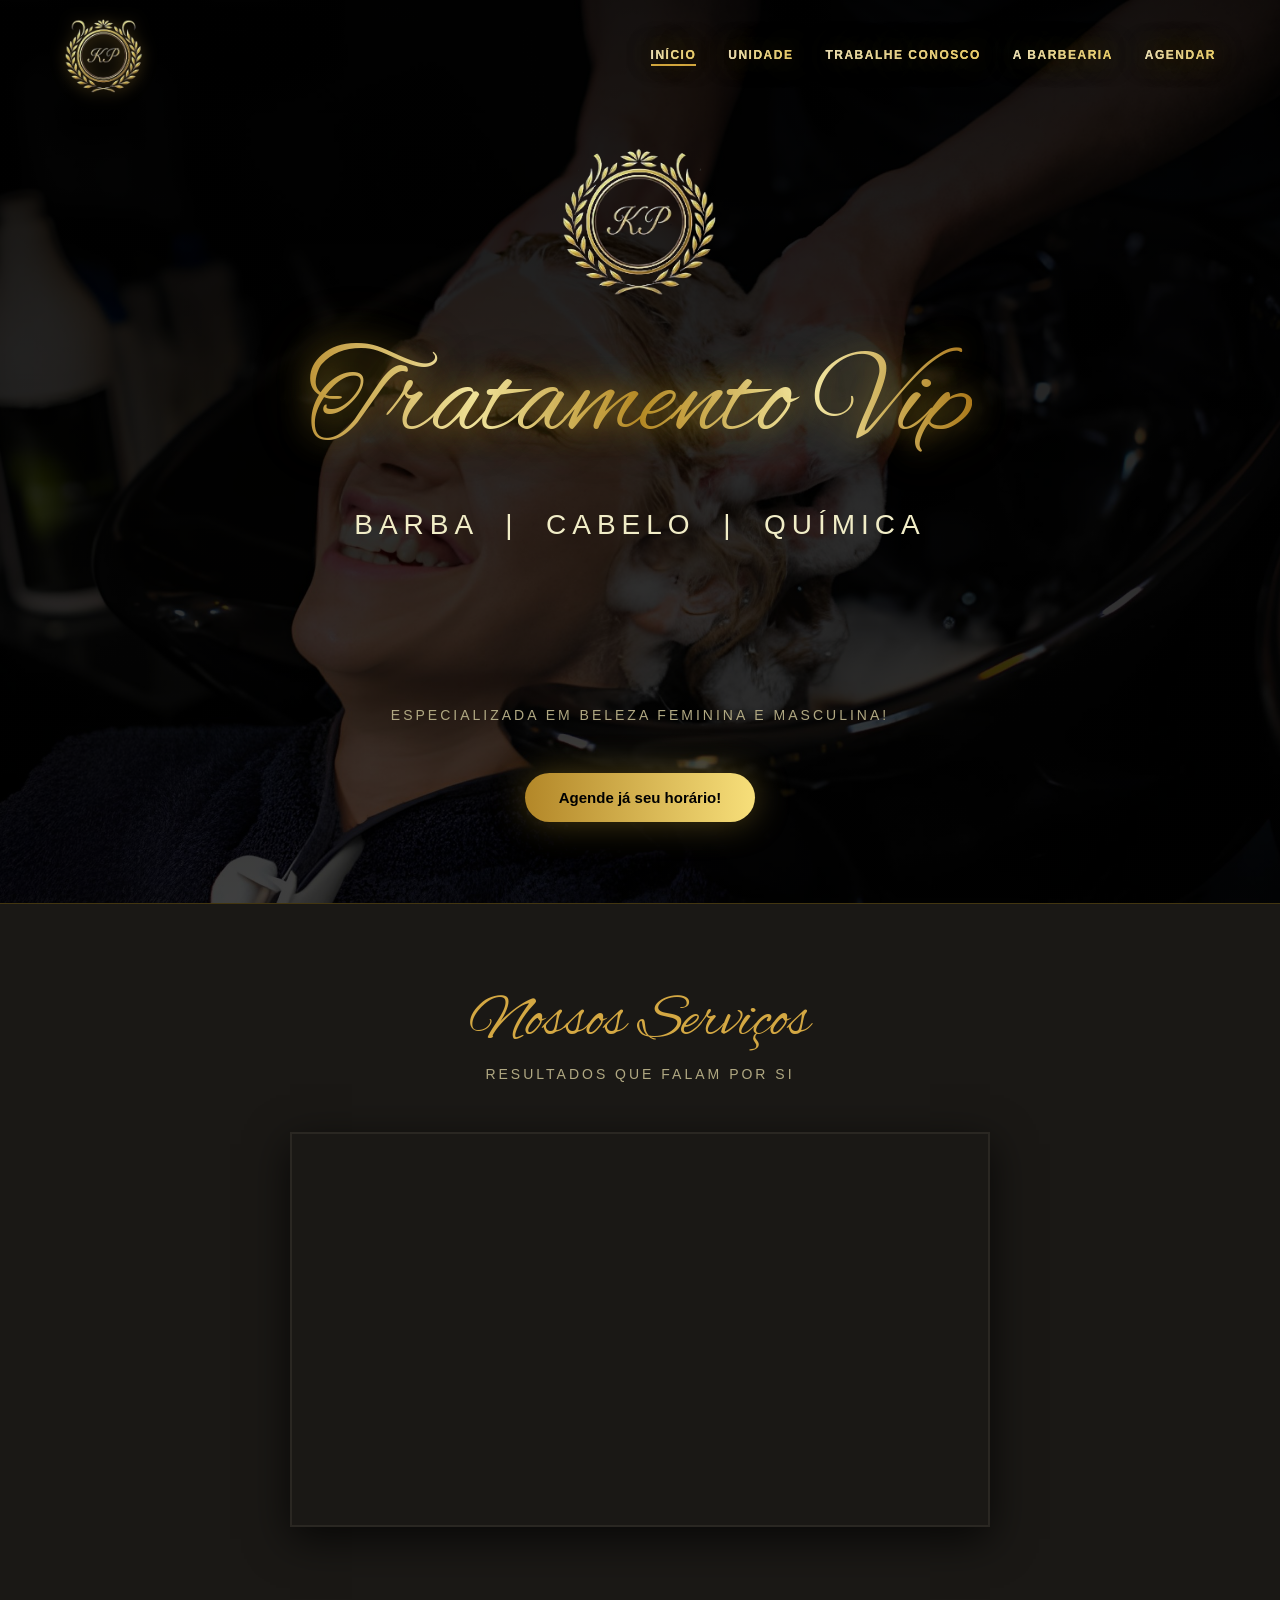
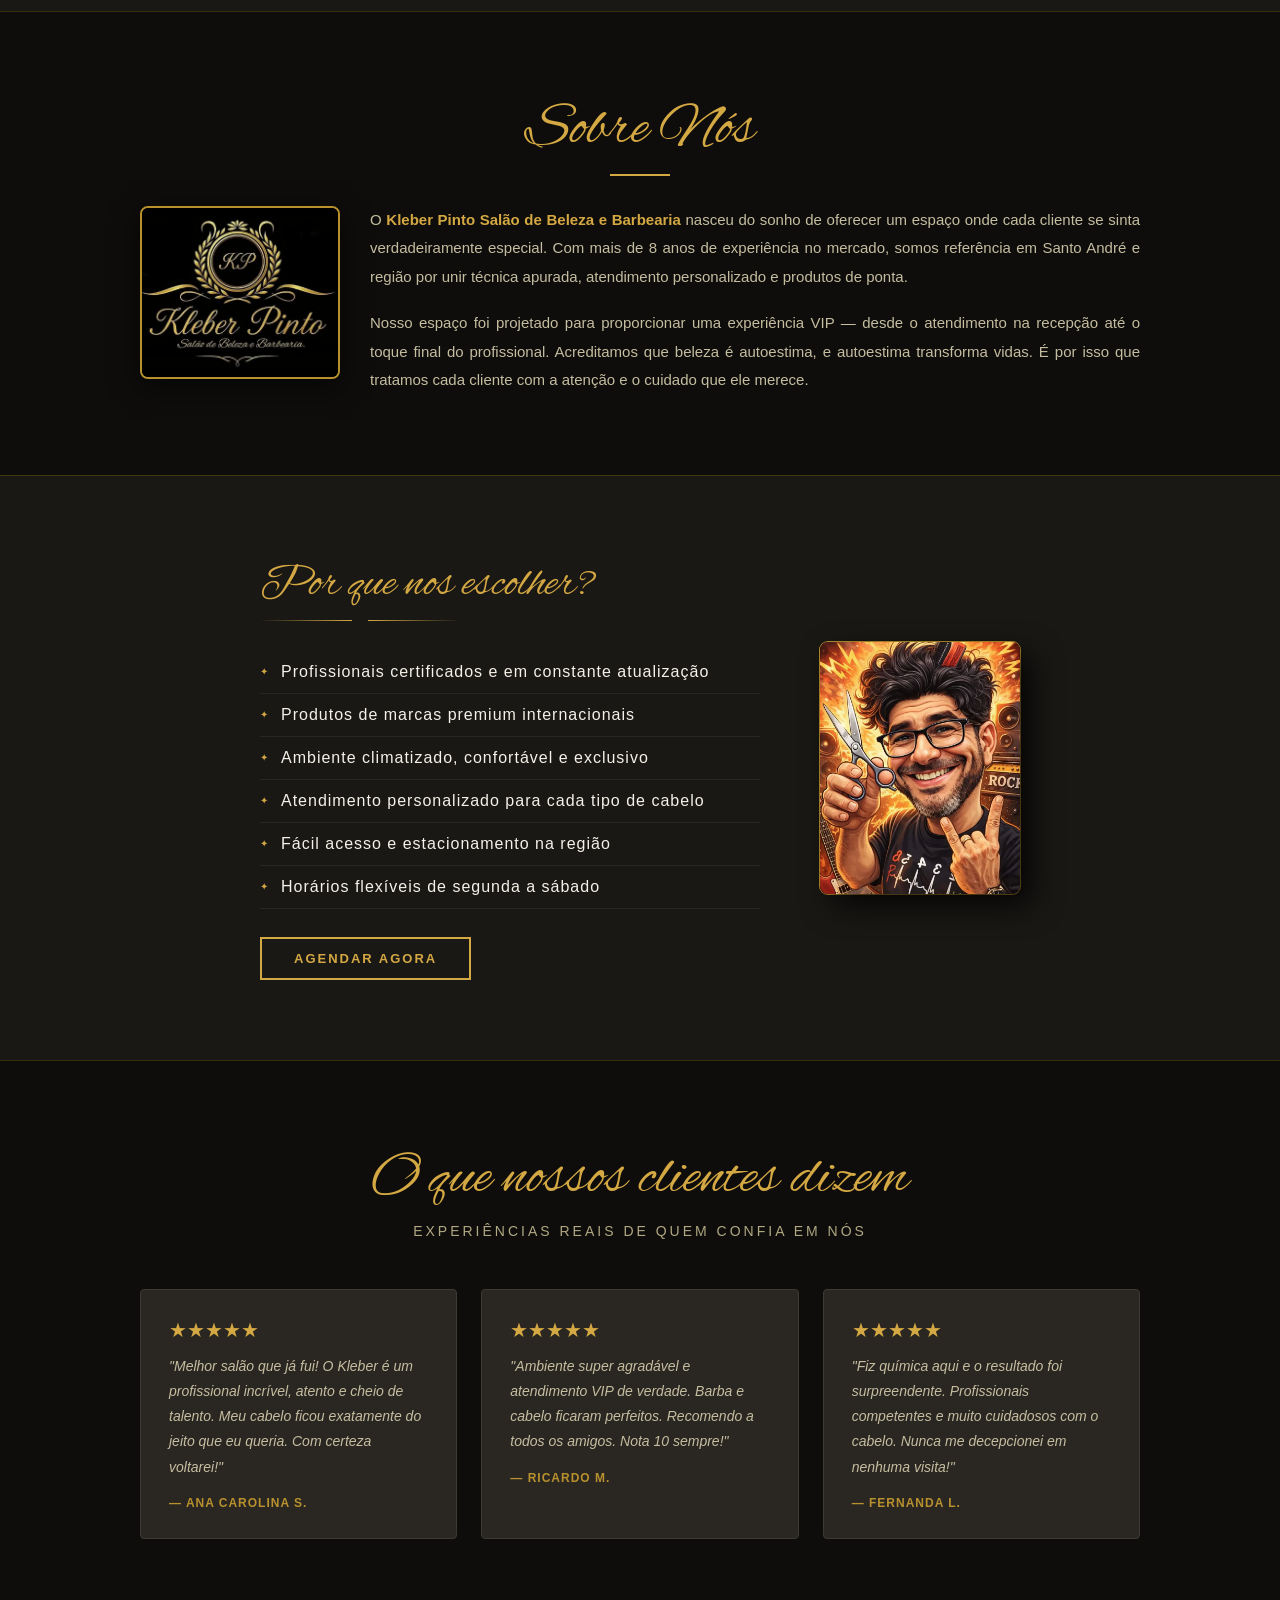
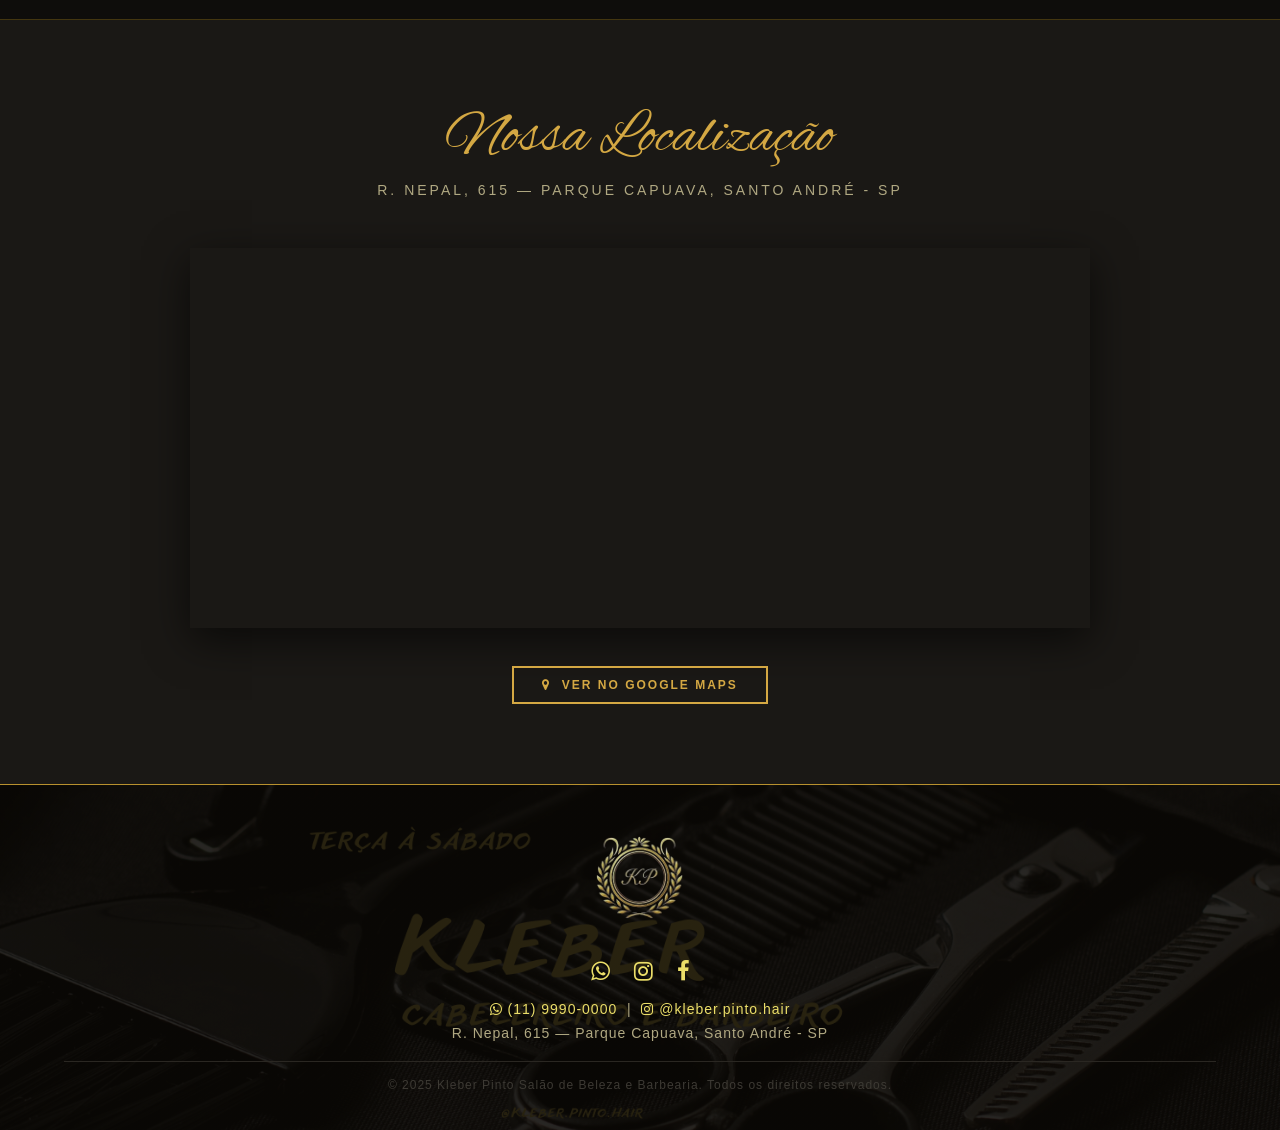
==== index.html @ 98ccdead "refactor: user interface, user experience" ====
<!DOCTYPE html>
<html lang="pt-BR">
<head>
    <meta charset="UTF-8">
    <meta name="viewport" content="width=device-width, initial-scale=1.0">
    <title>Kleber Pinto | Salão de Beleza e Barbearia</title>
    <link rel="icon" href="img/kleberlogo.png" type="image/png">
    <link rel="stylesheet" href="css/estilo.css">
    <link rel="stylesheet" href="https://maxcdn.bootstrapcdn.com/font-awesome/4.5.0/css/font-awesome.min.css">
    <link rel="preconnect" href="https://fonts.googleapis.com">
    <link rel="preconnect" href="https://fonts.gstatic.com" crossorigin>
    <link href="https://fonts.googleapis.com/css2?family=Cookie&family=Montserrat:ital,wght@0,100..900;1,100..900&display=swap" rel="stylesheet">
    <link rel="preconnect" href="https://fonts.googleapis.com">
    <link rel="preconnect" href="https://fonts.gstatic.com" crossorigin>
    <link href="https://fonts.googleapis.com/css2?family=Alex+Brush&family=Outfit:wght@100..900&family=Poppins:ital,wght@0,100;0,200;0,300;0,400;0,500;0,600;0,700;0,800;0,900;1,100;1,200;1,300;1,400;1,500;1,600;1,700;1,800;1,900&display=swap" rel="stylesheet">
</head>
<body>

    <header>
        <div class="divHeader">
            <img src="img/kleberlogo.png" class="logo" alt="Kleber Pinto Logo">
            <nav>
                <ul>
                    <li class="active"><a href="index.html">INÍCIO</a></li>
                    <li><a href="pages/unidade.html">Unidade</a></li>
                    <li><a href="pages/trabalhe-conosco.html">Trabalhe Conosco</a></li>
                    <li><a href="pages/a-barbearia.html">A Barbearia</a></li>
                    <li><a href="pages/agendamento.html">Agendar</a></li>
                </ul>
            </nav>
        </div>
        <div class="hero-section">
            <img src="img/kleberlogo.png" class="hero__logo" alt="Kleber Pinto">
            <p class="p-vip">Tratamento Vip</p>
            <p class="p-vip1">BARBA &nbsp;|&nbsp; CABELO &nbsp;|&nbsp; QUÍMICA</p><br>
            <p class="section-subtitle"><br><br><br>Especializada em beleza feminina e masculina!</p>
            <button class="header-btn" onclick="window.location.href='pages/agendamento.html'">
                <p>Agende já seu horário!</p>
            </button>
        </div>
    </header>

    
    <main>
        <!-- VÍDEO -->
        <section class="video fade-in">
            <p class="section-title">Nossos Serviços</p>
            <p class="section-subtitle">Resultados que falam por si</p>
            <iframe width="700" height="395"
                src="https://www.youtube.com/embed/FU4vcq58yyo?si=aEEVeWK6j56eYjEQ"
                title="YouTube video player" frameborder="0"
                allow="accelerometer; autoplay; clipboard-write; encrypted-media; gyroscope; picture-in-picture; web-share"
                referrerpolicy="strict-origin-when-cross-origin" allowfullscreen>
            </iframe>
        </section>
        
        <!-- SOBRE NÓS -->
        <section class="sec-black fade-in">
            <div class="sobrenos">
                <p class="section-title">Sobre Nós</p>
                <div class="section-divider"></div>
                <img src="img/kleberlogo2.png" class="imgsobrenos" alt="Kleber Pinto">
                <p class="titulos2">
                    O <strong style="color:var(--gold)">Kleber Pinto Salão de Beleza e Barbearia</strong> nasceu do sonho de oferecer um espaço onde cada cliente se sinta verdadeiramente especial. Com mais de 8 anos de experiência no mercado, somos referência em Santo André e região por unir técnica apurada, atendimento personalizado e produtos de ponta.
                </p>
                <br>
                <p class="titulos2">
                    Nosso espaço foi projetado para proporcionar uma experiência VIP — desde o atendimento na recepção até o toque final do profissional. Acreditamos que beleza é autoestima, e autoestima transforma vidas. É por isso que tratamos cada cliente com a atenção e o cuidado que ele merece.
                </p>
            </div>
        </section>
        <section class="sec-soft fade-in">
            <div class="produtos-section" style="padding:0; background:transparent;">
                <div class="produtos-text">
                    <p class="section-title section-title--left section-title--sm">Por que nos escolher?</p>
                    <div class="sep"></div>
                    <ul class="produtos-list">
                        <li>Profissionais certificados e em constante atualização</li>
                        <li>Produtos de marcas premium internacionais</li>
                        <li>Ambiente climatizado, confortável e exclusivo</li>
                        <li>Atendimento personalizado para cada tipo de cabelo</li>
                        <li>Fácil acesso e estacionamento na região</li>
                        <li>Horários flexíveis de segunda a sábado</li>
                    </ul>
                    <a href="pages/agendamento.html" class="btn-outline" style="margin-top:28px;">Agendar Agora</a>
                </div>
                <img src="img/kleberpessoa.png" class="imglogo" alt="Kleber Pinto">
            </div>
        </section>
        
        <section class="sec-black fade-in">
            <p class="section-title">O que nossos clientes dizem</p>
            <p class="section-subtitle">Experiências reais de quem confia em nós</p>
            <div class="grid-depoimentos">
                <div class="depoimento">
                    <div class="depoimento__stars">★★★★★</div>
                    <p class="depoimento__texto">"Melhor salão que já fui! O Kleber é um profissional incrível, atento e cheio de talento. Meu cabelo ficou exatamente do jeito que eu queria. Com certeza voltarei!"</p>
                    <p class="depoimento__autor">— Ana Carolina S.</p>
                </div>
                <div class="depoimento">
                    <div class="depoimento__stars">★★★★★</div>
                    <p class="depoimento__texto">"Ambiente super agradável e atendimento VIP de verdade. Barba e cabelo ficaram perfeitos. Recomendo a todos os amigos. Nota 10 sempre!"</p>
                    <p class="depoimento__autor">— Ricardo M.</p>
                </div>
                <div class="depoimento">
                    <div class="depoimento__stars">★★★★★</div>
                    <p class="depoimento__texto">"Fiz química aqui e o resultado foi surpreendente. Profissionais competentes e muito cuidadosos com o cabelo. Nunca me decepcionei em nenhuma visita!"</p>
                    <p class="depoimento__autor">— Fernanda L.</p>
                </div>
            </div>
        </section>
                <!-- MAPA -->
        <section class="mapa fade-in">
            <p class="section-title">Nossa Localização</p>
            <p class="section-subtitle">R. Nepal, 615 — Parque Capuava, Santo André - SP</p>
            <iframe
                src="https://www.google.com/maps/embed?pb=!1m18!1m12!1m3!1d3653.3!2d-46.53!3d-23.65!2m3!1f0!2f0!3f0!3m2!1i1024!2i768!4f13.1!3m3!1m2!1s0x0%3A0x0!2zMjPCsDM5JzAuMCJTIDQ2wrAzMScwMC4wIlc!5e0!3m2!1spt-BR!2sbr!4v1600000000000!5m2!1spt-BR!2sbr"
                width="900" height="380" style="border:0;" allowfullscreen="" loading="lazy"
                referrerpolicy="no-referrer-when-downgrade">
            </iframe>
            <br><br>
            <a href="https://maps.google.com/?q=R.+Nepal,+615,+Parque+Capuava,+Santo+André" target="_blank" class="btn-maps">
                <i class="fa fa-map-marker"></i> &nbsp;Ver no Google Maps
            </a>
        </section>
    </main>

    <footer>
        <img src="img/kleberlogo.png" class="logo_footer" alt="Kleber Pinto">
        <div class="footer-social">
            <a href="https://wa.me/5511999000000" target="_blank"><i class="fa fa-whatsapp"></i></a>
            <a href="https://instagram.com/kleber.pinto.hair" target="_blank"><i class="fa fa-instagram"></i></a>
            <a href="#"><i class="fa fa-facebook"></i></a>
        </div>
        <p>
            <a href="https://wa.me/5511999000000" target="_blank"><i class="fa fa-whatsapp"></i> (11) 9990-0000</a>
            &nbsp;|&nbsp;
            <a href="https://instagram.com/kleber.pinto.hair" target="_blank"><i class="fa fa-instagram"></i> @kleber.pinto.hair</a>
        </p>
        <p>R. Nepal, 615 — Parque Capuava, Santo André - SP</p>
        <p class="footer-copy">© 2025 Kleber Pinto Salão de Beleza e Barbearia. Todos os direitos reservados.</p>
    </footer>

    <script>
        const els = document.querySelectorAll('.fade-in');
        const obs = new IntersectionObserver(entries => {
            entries.forEach(e => { if (e.isIntersecting) e.target.classList.add('visible'); });
        }, { threshold: 0.15 });
        els.forEach(el => obs.observe(el));
    </script>
</body>
</html>
---- css/estilo.css ----
/* =============================================
   KLEBER PINTO — ESTILO GLOBAL ÚNICO
   ============================================= */

/* ─── RESET & VARIÁVEIS ─── */
*, *::before, *::after { box-sizing: border-box; margin: 0; padding: 0; }

:root {
    --gold:       #d4a843;
    --gold-light: #ebde69;
    --gold-dark:  #b8912e;
    --black:      #0e0d0b;
    --black-soft: #1a1815;
    --grey-dark:  #2a2722;
    --grey-mid:   #3d3a34;
    --white:      #f5f0e8;
    --font-display: "Alex Brush", cursive;;
    --font-body:    'Gill Sans', 'Gill Sans MT', Calibri, 'Trebuchet MS', sans-serif; 

}
::-webkit-scrollbar {
    width: 8px;
}
::-webkit-scrollbar-thumb {
    background: linear-gradient(135deg, #a67c00, #d4af37, #f9e498);
    border-radius: 4px;
}
body {
    margin: 0;
    font-family: var(--font-body);
    background: var(--black);
    color: var(--white);
    overflow-x: hidden;
}
a {  text-decoration: none; var(--gold-light); transition: color 0.3s; }
a:hover { color: #fff; }

/* ─── HEADER / NAV ─── */
header {
    position: relative;
    background:
        linear-gradient(rgba(0,0,0,0.92), rgba(0,0,0,0.75)),
        url('../img/kleberquimica.jpg') center/cover no-repeat;
    min-height: 90px;
}

.divHeader {
    display: flex;
    align-items: center;
    justify-content: space-between;
    padding: 18px 5%;
    position: relative;
}

.logo {
    width: 80px;
    filter: drop-shadow(0 2px 8px rgba(212,168,67,0.4));
}

nav ul { list-style: none; display: flex; gap: 32px; padding: 0; margin: 0; }

nav ul li a,
nav ul li {
    background: linear-gradient(90deg, #ece0b8, #eccf6d);
    color:var(--gold-light);
    -webkit-background-clip:text;
    -webkit-text-fill-color:transparent;
    text-shadow: 0 0 30px #d4af3799, 0 0 60px #a67c0066;
    font-family: var(--font-body);
    font-weight: 550;
    font-size: 12px;
    letter-spacing: 1.5px;
    text-transform: uppercase;
    text-decoration: none;
    cursor: pointer;
    transition: color 0.25s, letter-spacing 0.25s;
    white-space: nowrap;
}
nav ul li a:hover,
nav ul li:hover {  background: linear-gradient(90deg, #e9c074, #dfbd4f); letter-spacing: 2px;     -webkit-background-clip:text;}

nav ul li.active a {
    color: #fff;
    border-bottom: 2px solid var(--gold);
    padding-bottom: 2px;
}

/* ─── HERO (index) ─── */
section{
    border-top: 1px solid #cf9c023a;
}
.hero__logo{width:160px;height:160px;border-radius:50%;object-fit:contain;margin-bottom:28px;animation:fadeDown .8s ease both}

.hero-section {
    min-height: 88vh;
    display: flex;
    flex-direction: column;
    align-items: center;
    justify-content: center;
    text-align: center;
    padding: 30px 20px 80px;
}
.p-vip {
    background: linear-gradient(90deg, #bf953f, #fcf6ba, #b38728, #fbf5b7, #aa771c);
    font-size:120px;
    font-family: var(--font-display);
    font-weight:550;
    color:var(--gold-light);

    -webkit-background-clip:text;
    -webkit-text-fill-color:transparent;
    margin-bottom: 30px;

    text-shadow: 0 0 30px #d4af3799, 0 0 60px #a67c0066;
}
.p-vip1 {
    font-size: clamp(16px, 2.5vw, 28px);
    font-family: var(--font-body);
    color: #f1edc7;
    letter-spacing: 6px;
    font-weight: 500;
    margin-bottom: 100px;
    animation: fadeDown 1.2s ease both;
}
.p-vip2 {
    font-size: clamp(14px, 2vw, 22px);
    color: var(--white);
     font-weight: 400;
    margin-bottom: 60px;
    animation: fadeDown 1.4s ease both;
}
.p-vip3 {
    background: linear-gradient(90deg, #f5efe4, #fcf6ba, #e3d8c0, #fbf5b7, #fdcc78);
    font-size:25px;
    font-family: var(--font-display);
    font-weight:400;
    color:var(--gold-light);

    -webkit-background-clip:text;
    -webkit-text-fill-color:transparent;
    margin-bottom: 0px;

    text-shadow: 0 0 30px #d4af3799, 0 0 60px #a67c0066;
}
.hero-badges {
  display: flex;
  flex-wrap: wrap;
  gap: 10px;
  justify-content: center;
  margin-bottom: 40px;
  animation: fadeDown 0.8s 0.3s ease both;
}
.hero-badge {
  display: flex;
  align-items: center;
  gap: 8px;
  background: rgba(255,255,255,0.07);
  border: 1px solid rgba(255,255,255,0.12);
  border-radius: var(--radius-pill);
  padding: 8px 18px;
  font-size: 13px;
  font-weight: 600;
  color: var(--grey-light);
}

.header-btn{
    border:none;
    padding:16px 34px;
    border-radius:60px;
    background:linear-gradient(90deg, #b38728, #f7df7a);
    color:#000;
    font-weight:800;
    font-size:15px;
    cursor:pointer;
    transition:.35s;
    box-shadow:0 0 35px rgba(212,175,55,.35);
}

.header-btn:hover{
    transform:translateY(-3px) scale(1.03);
    box-shadow:0 0 45px rgba(212,175,55,.55);
}
.header-btn p { margin: 0; }

@keyframes fadeDown {
    from { opacity: 0; transform: translateY(-30px); }
    to   { opacity: 1; transform: translateY(0); }
}
@keyframes fadeUp {
    from { opacity: 0; transform: translateY(20px); }
    to   { opacity: 1; transform: translateY(0); }
}

/* ─── PAGE BANNER (páginas internas) ─── */
.page-banner { padding: 10px 5%; text-align: center; }
.page-banner h1 {
    background: linear-gradient(90deg, #bf953f, #fcf6ba, #b38728, #fbf5b7, #aa771c);
    font-family: var(--font-display);
    font-size:60px;
    font-weight:700;
    color:var(--gold-light);

    -webkit-background-clip:text;
    -webkit-text-fill-color:transparent;

    text-shadow: 0 0 30px #d4af3799, 0 0 60px #a67c0066;
}
.page-banner p { color: #b0a882; letter-spacing: 3px; text-transform: uppercase; font-size: 13px; }

/* ─── TÍTULOS DE SEÇÃO ─── */
.section-title {
    font-family: var(--font-display);
    font-size: clamp(36px, 5vw, 60px);
    color: var(--gold);
    text-align: center;
    margin-bottom: 6px;
}
.section-title--left { text-align: left; }
.section-title--sm   { font-size: clamp(28px, 4vw, 46px); }

.section-subtitle {
    text-align: center;
    color: #b0a882;
    font-size: 14px;
    letter-spacing: 3px;
    text-transform: uppercase;
    margin-bottom: 50px;
}
.section-subtitle--left { text-align: left; margin-left: 0; }

/* ─── SEÇÕES (wrappers de fundo + espaçamento) ─── */
.sec-black        { background: var(--black);      padding: 80px 5%; }
.sec-soft         { background: var(--black-soft); padding: 80px 5%; }
.sec-black-center { background: var(--black);      padding: 80px 5%; text-align: center; }
.sec-soft-center  { background: var(--black-soft); padding: 80px 5%; text-align: center; }
.sec-intro        { background: var(--black);      padding: 60px 5% 0; text-align: center; }

/* ─── SEPARADOR DECORATIVO ─── */
.sep {
    display: flex;
    align-items: center;
    gap: 16px;
    margin: 0 0 30px;
    max-width: 200px;
}
.sep::before { content: ''; flex: 1; height: 1px; background: linear-gradient(to right, transparent, var(--gold)); }
.sep::after  { content: ''; flex: 1; height: 1px; background: linear-gradient(to left,  transparent, var(--gold)); }

/* ─── UTILITÁRIOS ─── */
.clearfix       { clear: both; }
.center-wrap    { text-align: center; margin-top: 50px; }
.sobrenos-cta   { text-align: center; margin-top: 36px; }
.social-btns    { display: flex; justify-content: center; gap: 24px; flex-wrap: wrap; margin-bottom: 60px; }
.text-muted-p   { color: #a09880; font-size: 14px; line-height: 1.7; margin-bottom: 32px; }
.text-muted-sm  { color: #a09880; font-size: 14px; margin-bottom: 40px; text-align: center; }
.section-divider{ width: 60px; height: 2px; background: var(--gold); margin: 0 auto 30px; }

/* ─── BOTÕES ─── */
.btn-outline {
    display: inline-block;
    padding: 12px 32px;
    border: 2px solid var(--gold);
    color: var(--gold);
    font-family: var(--font-body);
    font-weight: 700;
    font-size: 13px;
    letter-spacing: 2px;
    text-transform: uppercase;
    transition: background 0.3s, color 0.3s;
    background: transparent;
    margin-top: 16px;
}
.btn-outline:hover { background: var(--gold); color: var(--black); }

.btn-solid {
    display: inline-block;
    padding: 14px 48px;
    background: var(--gold);
    color: var(--black);
    font-family: var(--font-body);
    font-weight: 800;
    font-size: 14px;
    letter-spacing: 2px;
    text-transform: uppercase;
    transition: background 0.3s, transform 0.2s;
    border: none;
    cursor: pointer;
}
.btn-solid:hover { background: var(--gold-light); transform: translateY(-2px); }

.btn-maps {
    display: inline-block;
    margin-top: 16px;
    padding: 10px 28px;
    border: 2px solid var(--gold);
    color: var(--gold);
    font-family: var(--font-body);
    font-size: 12px;
    font-weight: 700;
    letter-spacing: 2px;
    text-transform: uppercase;
    transition: background 0.3s, color 0.3s;
    background: transparent;
}
.btn-maps:hover { background: var(--gold); color: var(--black); }

.btn-cta {
    display: inline-block;
    padding: 10px 28px;
    background: var(--gold);
    color: var(--black);
    font-family: var(--font-body);
    font-weight: 800;
    font-size: 12px;
    letter-spacing: 2px;
    text-transform: uppercase;
    transition: background 0.3s;
}
.btn-cta:hover { background: var(--gold-light); }

.btn-wpp {
    display: inline-flex;
    align-items: center;
    gap: 10px;
    padding: 14px 32px;
    background: #25d366;
    color: #fff;
    font-family: var(--font-body);
    font-weight: 800;
    font-size: 14px;
    letter-spacing: 1px;
    text-transform: uppercase;
    border-radius: 2px;
    transition: opacity 0.3s;
}
.btn-wpp:hover { opacity: 0.85; color: #fff; }
.btn-wpp .fa { font-size: 20px; }

.btn-ig {
    display: inline-flex;
    align-items: center;
    gap: 10px;
    padding: 14px 32px;
    background: linear-gradient(45deg, #f09433, #e6683c, #dc2743, #cc2366);
    color: #fff;
    font-family: var(--font-body);
    font-weight: 800;
    font-size: 14px;
    letter-spacing: 1px;
    text-transform: uppercase;
    border-radius: 2px;
    transition: opacity 0.3s;
}
.btn-ig:hover { opacity: 0.85; color: #fff; }
.btn-ig .fa { font-size: 20px; }

.btn-gold {
    background: var(--gold);
    color: var(--black);
    border: none;
    font-family: var(--font-body);
    font-size: 14px;
    font-weight: 800;
    letter-spacing: 2px;
    text-transform: uppercase;
    padding: 16px 48px;
    cursor: pointer;
    width: 100%;
    border-radius: 2px;
    transition: background 0.3s, transform 0.2s;
    margin-top: 8px;
}
.btn-gold:hover { background: var(--gold-light); transform: translateY(-2px); }

/* ─── CARDS GENÉRICOS ─── */
.cards-grid {
    display: grid;
    grid-template-columns: repeat(auto-fit, minmax(220px, 1fr));
    gap: 28px;
    max-width: 1100px;
    margin: 0 auto;
    padding: 0 5%;
}
.card {
    background: var(--grey-dark);
    border: 1px solid var(--grey-mid);
    border-radius: 4px;
    padding: 36px 24px;
    text-align: center;
    transition: border-color 0.3s, transform 0.3s, box-shadow 0.3s;
    display: flex;
    flex-direction: column;
}
.card:hover { border-color: var(--gold); transform: translateY(-6px); box-shadow: 0 16px 40px rgba(0,0,0,0.5); }
.card-icon  { font-size: 40px; margin-bottom: 16px; display: block; }
.card h3    { font-family: var(--font-display); font-size: 28px; color: var(--gold); margin-bottom: 10px; }
.card p     { color: #a09880; font-size: 14px; line-height: 1.7; }
.card .price{ margin-top: 16px; font-size: 18px; font-weight: 700; color: var(--gold-light); }

/* ─── FOTO CARDS (Unidade — O Ambiente) ─── */
.foto-card {
    position: relative;
    overflow: hidden;
    border: 1px solid var(--grey-mid);
    border-radius: 4px;
    transition: border-color 0.3s;
}
.foto-card:hover { border-color: var(--gold); }
.foto-card__img {
    width: 100%;
    height: 280px;
    object-fit: cover;
    display: block;
    transition: transform 0.5s;
}
.foto-card:hover .foto-card__img { transform: scale(1.05); }
.foto-card__body  { padding: 20px; background: var(--grey-dark); }
.foto-card__title { color: var(--gold); font-weight: 700; font-size: 14px; letter-spacing: 1px; margin-bottom: 6px; text-transform: uppercase; }
.foto-card__desc  { color: #a09880; font-size: 13px; line-height: 1.6; }

.foto-card--cta {
    overflow: hidden;
    border: 1px solid var(--grey-mid);
    border-radius: 4px;
    background: var(--grey-dark);
    display: flex;
    flex-direction: column;
    justify-content: center;
    align-items: center;
    min-height: 348px;
    transition: border-color 0.3s;
}
.foto-card--cta:hover { border-color: var(--gold); }
.cta-icon  { font-size: 56px; margin-bottom: 20px; }
.cta-title { color: var(--gold); font-family: var(--font-display); font-size: 28px; margin-bottom: 8px; text-align: center; }
.cta-desc  { color: #a09880; font-size: 13px; text-align: center; padding: 0 20px; line-height: 1.6; margin-bottom: 24px; }

/* ─── ESTATÍSTICAS (Barbearia) ─── */
.stats-row { display: flex; gap: 16px; margin-top: 28px; flex-wrap: wrap; }
.stat-box  { text-align: center; padding: 20px 28px; background: var(--grey-dark); border: 1px solid var(--gold-dark); border-radius: 4px; }
.stat-num  { font-family: var(--font-display); font-size: 42px; color: var(--gold); line-height: 1; }
.stat-label{ color: #a09880; font-size: 12px; letter-spacing: 1px; text-transform: uppercase; }

/* ─── DIFERENCIAIS (Barbearia) ─── */
.grid-diferenciais { display: grid; grid-template-columns: 1fr 1fr; gap: 32px; max-width: 900px; margin: 0 auto; }
.diferencial {
    display: flex;
    gap: 20px;
    align-items: flex-start;
    padding: 28px;
    background: var(--grey-dark);
    border-radius: 4px;
    border: 1px solid var(--grey-mid);
    transition: border-color 0.3s;
}
.diferencial:hover    { border-color: var(--gold); }
.diferencial__icon    { font-size: 32px; min-width: 40px; }
.diferencial__title   { color: var(--gold); margin-bottom: 8px; font-size: 15px; letter-spacing: 1px; }
.diferencial__desc    { color: #a09880; font-size: 14px; line-height: 1.7; }

/* ─── DEPOIMENTOS (Barbearia) ─── */
.grid-depoimentos { display: grid; grid-template-columns: repeat(auto-fit, minmax(260px, 1fr)); gap: 24px; max-width: 1000px; margin: 0 auto; }
.depoimento { background: var(--grey-dark); border: 1px solid var(--grey-mid); border-radius: 4px; padding: 28px; transition: border-color 0.3s; }
.depoimento:hover      { border-color: var(--gold); }
.depoimento__stars     { color: var(--gold); font-size: 20px; margin-bottom: 12px; }
.depoimento__texto     { color: #c5bda0; font-size: 14px; line-height: 1.8; font-style: italic; }
.depoimento__autor     { color: var(--gold-dark); font-size: 12px; font-weight: 700; letter-spacing: 1px; margin-top: 16px; text-transform: uppercase; }

/* ─── VAGAS (Trabalhe Conosco) ─── */
.vagas-grid { display: grid; grid-template-columns: repeat(auto-fit, minmax(280px, 1fr)); gap: 24px; max-width: 1000px; margin: 0 auto; }
.vaga { background: var(--grey-dark); border: 1px solid var(--grey-mid); border-radius: 4px; padding: 28px; transition: border-color 0.3s; }
.vaga:hover       { border-color: var(--gold); }
.vaga__header     { display: flex; align-items: center; gap: 12px; margin-bottom: 16px; }
.vaga__icon       { font-size: 28px; }
.vaga__title      { color: var(--gold); font-family: var(--font-display); font-size: 24px; }
.vaga__desc       { color: #a09880; font-size: 14px; line-height: 1.7; margin-bottom: 12px; }
.vaga__badge      { display: inline-block; background: rgba(212,168,67,0.15); color: var(--gold); font-size: 11px; font-weight: 700; letter-spacing: 1px; padding: 4px 12px; border-radius: 2px; text-transform: uppercase; }

/* ─── BENEFÍCIOS (Trabalhe Conosco) ─── */
.beneficios-grid { display: grid; grid-template-columns: repeat(auto-fit, minmax(200px, 1fr)); gap: 24px; max-width: 900px; margin: 0 auto; padding: 0 5% 80px; }
.beneficio-item  { background: var(--grey-dark); border: 1px solid var(--grey-mid); border-radius: 4px; padding: 28px 20px; text-align: center; transition: border-color 0.3s; }
.beneficio-item:hover { border-color: var(--gold); }
.beneficio-item span  { font-size: 32px; display: block; margin-bottom: 12px; }
.beneficio-item h4    { color: var(--gold); margin-bottom: 8px; font-size: 15px; letter-spacing: 1px; }
.beneficio-item p     { color: #a09880; font-size: 13px; line-height: 1.6; }

/* ─── TRABALHE CONOSCO — INTRO ─── */
.trabalhe-intro   { max-width: 800px; margin: 0 auto; text-align: center; }
.trabalhe-intro p { color: #b0a882; font-size: 16px; line-height: 1.9; margin-bottom: 16px; }

/* ─── UNIDADE ─── */
.unidade-mapa-iframe { width: 100%; height: 380px; border: 2px solid var(--gold-dark); display: block; }
.unidade-desc        { color: #a09880; font-size: 14px; margin-bottom: 32px; line-height: 1.7; }
.unidade-details h3  { font-family: var(--font-display); font-size: 36px; color: var(--gold); margin-bottom: 20px; }

.info-item { display: flex; gap: 14px; margin-bottom: 20px; align-items: flex-start; }
.info-icon { color: var(--gold); font-size: 20px; min-width: 24px; margin-top: 2px; }
.info-text strong { display: block; color: var(--white); font-size: 13px; letter-spacing: 1px; text-transform: uppercase; margin-bottom: 4px; }
.info-text span   { color: #a09880; font-size: 14px; line-height: 1.6; }
.horario-table    { width: 100%; border-collapse: collapse; margin-top: 8px; }
.horario-table td { padding: 6px 0; font-size: 14px; color: #a09880; border-bottom: 1px solid var(--grey-dark); }
.horario-table td:first-child { color: var(--white); font-weight: 600; width: 140px; }

/* ─── AGENDAMENTO — INFO RÁPIDA ─── */
.contact-info-grid        { display: flex; justify-content: center; gap: 40px; flex-wrap: wrap; max-width: 800px; margin: 0 auto; }
.contact-info-item        { text-align: center; }
.contact-info-item__icon  { font-size: 36px; display: block; margin-bottom: 12px; }
.contact-info-item__label { color: var(--gold); font-weight: 700; font-size: 13px; letter-spacing: 1px; margin-bottom: 6px; text-transform: uppercase; }
.contact-info-item__text  { color: #a09880; font-size: 14px; line-height: 1.7; }

/* ─── NOTA DO FORMULÁRIO ─── */
.form-note         { background: var(--grey-dark); border: 1px solid var(--grey-mid); border-radius: 2px; padding: 16px 20px; margin-bottom: 24px; font-size: 13px; color: #a09880; display: flex; gap: 12px; align-items: flex-start; }
.form-note__icon   { color: var(--gold); font-size: 18px; flex-shrink: 0; }
.form-note__text strong { color: var(--white); }

/* ─── MAPA (index) ─── */
.mapa { background: var(--black-soft); padding: 80px 5%; text-align: center; }
.mapa iframe { border: 2px solid var(--gold-dark); max-width: 100%; box-shadow: 0 12px 40px rgba(0,0,0,0.6); }

/* ─── PRODUTOS (index — seção prévia) ─── */
.produtos-section { background: var(--black); padding: 80px 5%; display: flex; align-items: center; gap: 60px; flex-wrap: wrap; justify-content: center; }
.produtos-text    { flex: 1; min-width: 280px; max-width: 500px; }
.produtos-list    { list-style: none; margin: 20px 0 0; }
.produtos-list li { padding: 12px 0; border-bottom: 1px solid var(--grey-dark); color: var(--white); font-size: 16px; letter-spacing: 1px; display: flex; align-items: center; gap: 12px; }
.produtos-list li::before { content: '✦'; color: var(--gold); font-size: 10px; }

.imglogo { width: 200px; border-radius: 8px; box-shadow: 12px 12px 30px rgba(0,0,0,0.8), 0 0 0 1px var(--gold-dark); transition: transform 0.4s, box-shadow 0.4s; }
.imglogo:hover { transform: scale(1.04) rotate(1deg); box-shadow: 16px 16px 40px rgba(0,0,0,0.9), 0 0 0 2px var(--gold); cursor: pointer; }

/* ─── VÍDEO ─── */
.video         { background: var(--black-soft); padding: 80px 5%; text-align: center; }
.video iframe  { max-width: 100%; box-shadow: 0 12px 40px rgba(0,0,0,0.7); border: 2px solid var(--grey-dark); }

/* ─── SOBRE NÓS (index) ─── */
.sobrenos     { max-width: 1000px; margin: 0 auto; }
.imgsobrenos  { width: 200px; float: left; margin: 0 30px 20px 0; border-radius: 8px; box-shadow: 0 8px 30px rgba(0,0,0,0.6); border: 2px solid var(--gold-dark); }
.titulos      { font-family: var(--font-display); font-size: 48px; color: var(--gold); text-align: center; margin-bottom: 30px; }
.titulos2     { color: #c5bda0; font-size: 15px; line-height: 1.9; text-align: justify; }

/* ─── PÁGINA PRODUTOS ─── */
.produtos-page { background: var(--black); padding: 80px 5%; }
.produto-cards-grid { display: grid; grid-template-columns: repeat(auto-fit, minmax(260px, 1fr)); gap: 28px; max-width: 1100px; margin: 0 auto; }

.produto-card { background: var(--black-soft); border: 1px solid var(--grey-mid); border-radius: 4px; overflow: hidden; transition: border-color 0.3s, transform 0.3s, box-shadow 0.3s; display: flex; flex-direction: column; }
.produto-card:hover { border-color: var(--gold); transform: translateY(-6px); box-shadow: 0 20px 50px rgba(0,0,0,0.6); }
.produto-card-img  { width: 100%; height: 200px; background: var(--grey-dark); display: flex; align-items: center; justify-content: center; font-size: 64px; border-bottom: 1px solid var(--grey-mid); }
.produto-card-body { padding: 24px; flex: 1; display: flex; flex-direction: column; }
.produto-card-body h3 { font-family: var(--font-display); font-size: 26px; color: var(--gold); margin-bottom: 8px; }
.produto-card-body p  { color: #a09880; font-size: 14px; line-height: 1.7; flex: 1; }
.badge { display: inline-block; background: var(--gold); color: var(--black); font-size: 10px; font-weight: 800; letter-spacing: 1.5px; padding: 4px 10px; border-radius: 2px; margin-top: 16px; align-self: flex-start; text-transform: uppercase; }

/* ─── BARBEARIA ─── */
.barbearia-hero  { display: flex; gap: 60px; align-items: center; flex-wrap: wrap; max-width: 1100px; margin: 0 auto; }
.barbearia-img   { flex: 0 0 320px; width: 320px; height: 400px; object-fit: cover; border-radius: 4px; border: 2px solid var(--gold-dark); box-shadow: 0 16px 50px rgba(0,0,0,0.7); }
.barbearia-text  { flex: 1; min-width: 260px; }
.barbearia-text h2 { font-family: var(--font-display); font-size: 52px; color: var(--gold); margin-bottom: 16px; }
.barbearia-text p  { color: #b0a882; font-size: 15px; line-height: 1.9; margin-bottom: 16px; }
.servicos-section  { background: var(--black); padding: 80px 5%; }

/* ─── FORMULÁRIOS ─── */
.form-section   { background: var(--black-soft); padding: 80px 5%; }
.form-container { max-width: 680px; margin: 0 auto; }
.form-group     { margin-bottom: 24px; }
.form-group label { display: block; color: var(--gold); font-size: 11px; letter-spacing: 2px; text-transform: uppercase; font-weight: 600; margin-bottom: 8px; }
.form-group input,
.form-group select,
.form-group textarea { width: 100%; background: var(--grey-dark); border: 1px solid var(--grey-mid); color: var(--white); font-family: var(--font-body); font-size: 15px; padding: 14px 18px; border-radius: 2px; outline: none; transition: border-color 0.25s; }
.form-group input:focus,
.form-group select:focus,
.form-group textarea:focus { border-color: var(--gold); }
.form-group textarea { resize: vertical; min-height: 120px; }
.form-group select option { background: var(--grey-dark); }
.form-row { display: grid; grid-template-columns: 1fr 1fr; gap: 20px; }

/* ─── ALERTA DE SUCESSO ─── */
.alert-success { background: rgba(212,168,67,0.1); border: 1px solid var(--gold); color: var(--gold-light); padding: 16px 24px; border-radius: 2px; text-align: center; font-size: 15px; display: none; margin-top: 16px; }

/* ─── FOOTER ─── */
footer {
    background:
        linear-gradient(rgba(10,8,5,0.88), rgba(10,8,5,0.88)),
        url('../img/kleberbanner.png') center/cover no-repeat;
    padding: 50px 5% 30px;
    text-align: center;
    border-top: 1px solid var(--gold-dark);
}
.logo_footer   { width: 90px; margin-bottom: 20px; opacity: 0.9; }
footer p       { color: #b0a882; font-size: 14px; letter-spacing: 1px; margin: 8px 0; }
footer a       { color: var(--gold-light); transition: color 0.25s; }
footer a:hover { color: #fff; }
.footer-social { display: flex; justify-content: center; gap: 24px; margin: 16px 0; font-size: 22px; }
.footer-copy   { color: var(--grey-mid); font-size: 12px; margin-top: 20px; border-top: 1px solid var(--grey-dark); padding-top: 16px; }

/* ─── ANIMAÇÃO SCROLL ─── */
.fade-in         { opacity: 0; transform: translateY(24px); transition: opacity 0.6s ease, transform 0.6s ease; }
.fade-in.visible { opacity: 1; transform: translateY(0); }

/* ─── RESPONSIVO ─── */
@media (max-width: 900px) {
    .grid-diferenciais { grid-template-columns: 1fr; }
    .barbearia-img     { width: 100%; flex: unset; height: 260px; }
}
@media (max-width: 768px) {
    nav ul { gap: 14px; }
    nav ul li a, nav ul li { font-size: 10px; letter-spacing: 0.5px; }
    .logo { width: 60px; }
    .form-row { grid-template-columns: 1fr; }
    .imgsobrenos { float: none; display: block; margin: 0 auto 20px; width: 160px; }
    .produtos-section { flex-direction: column; text-align: center; }
    .grid-auto-300 { grid-template-columns: 1fr; }
}
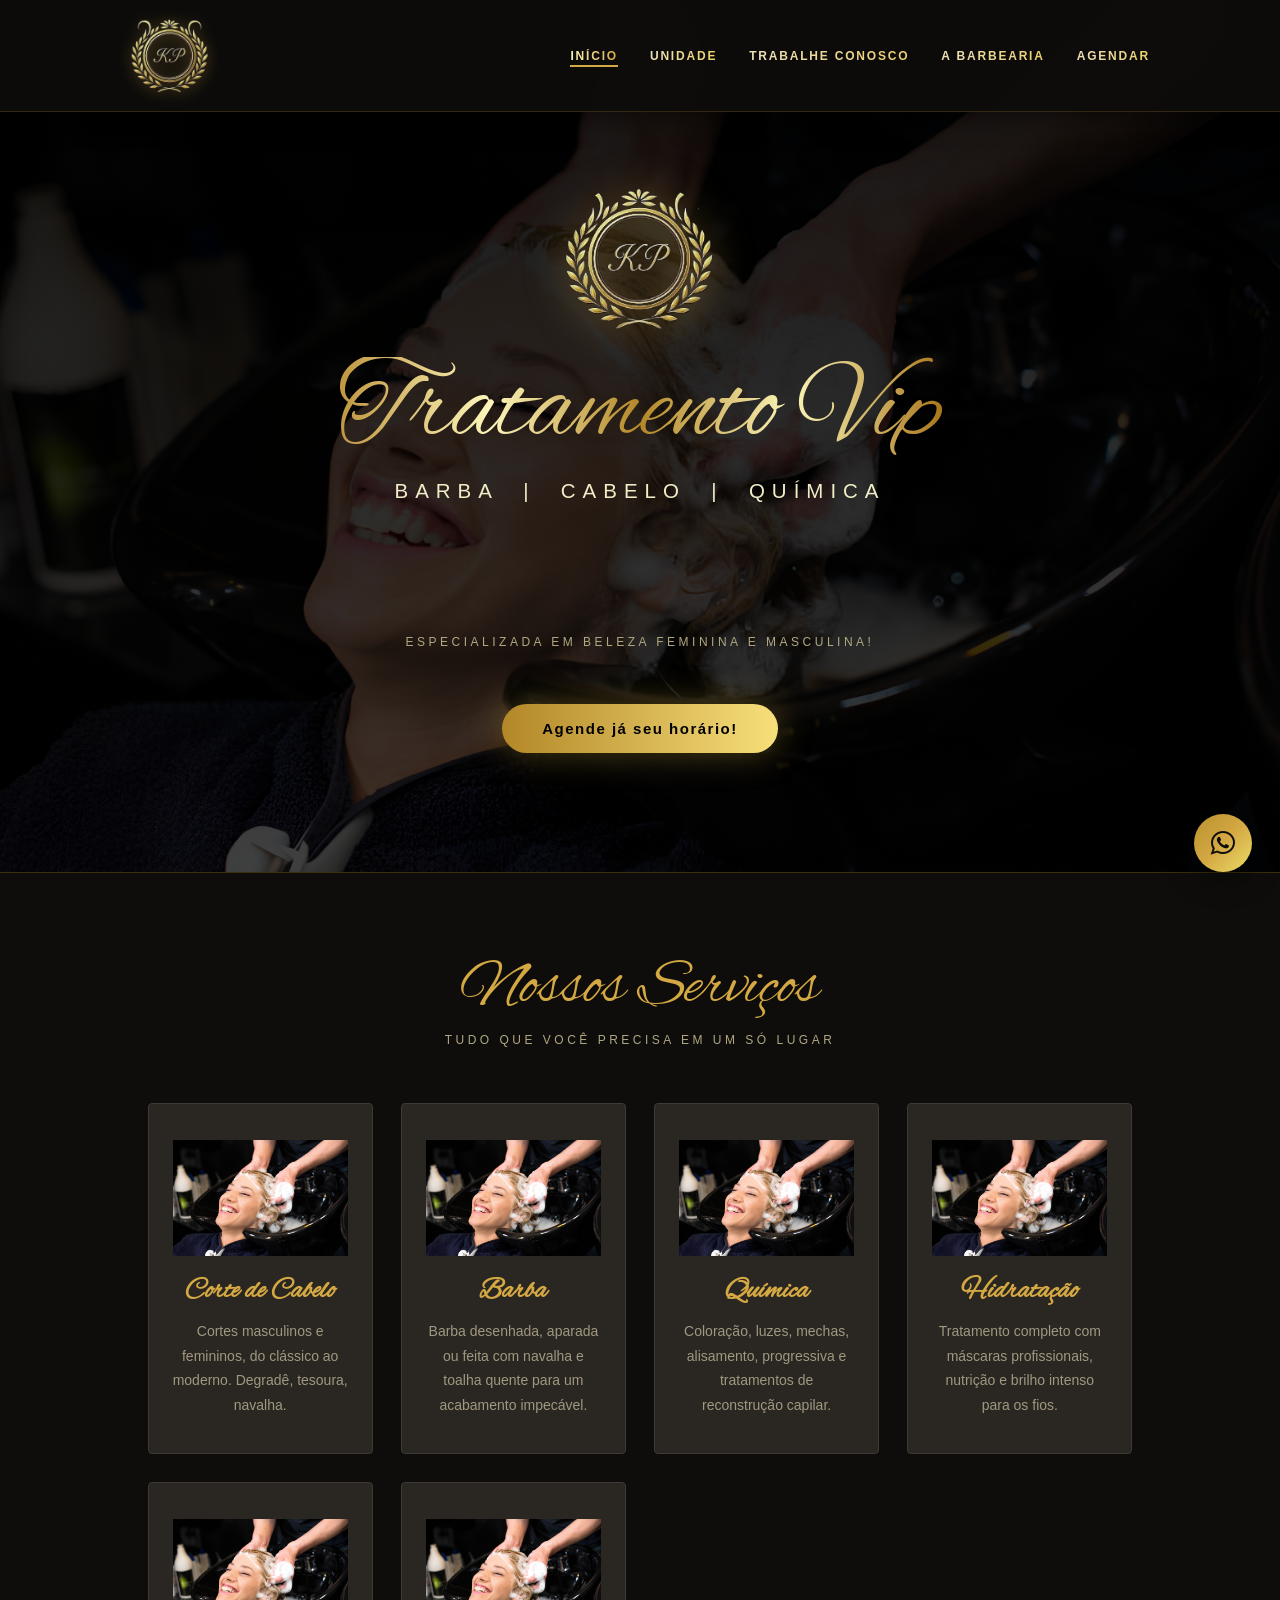
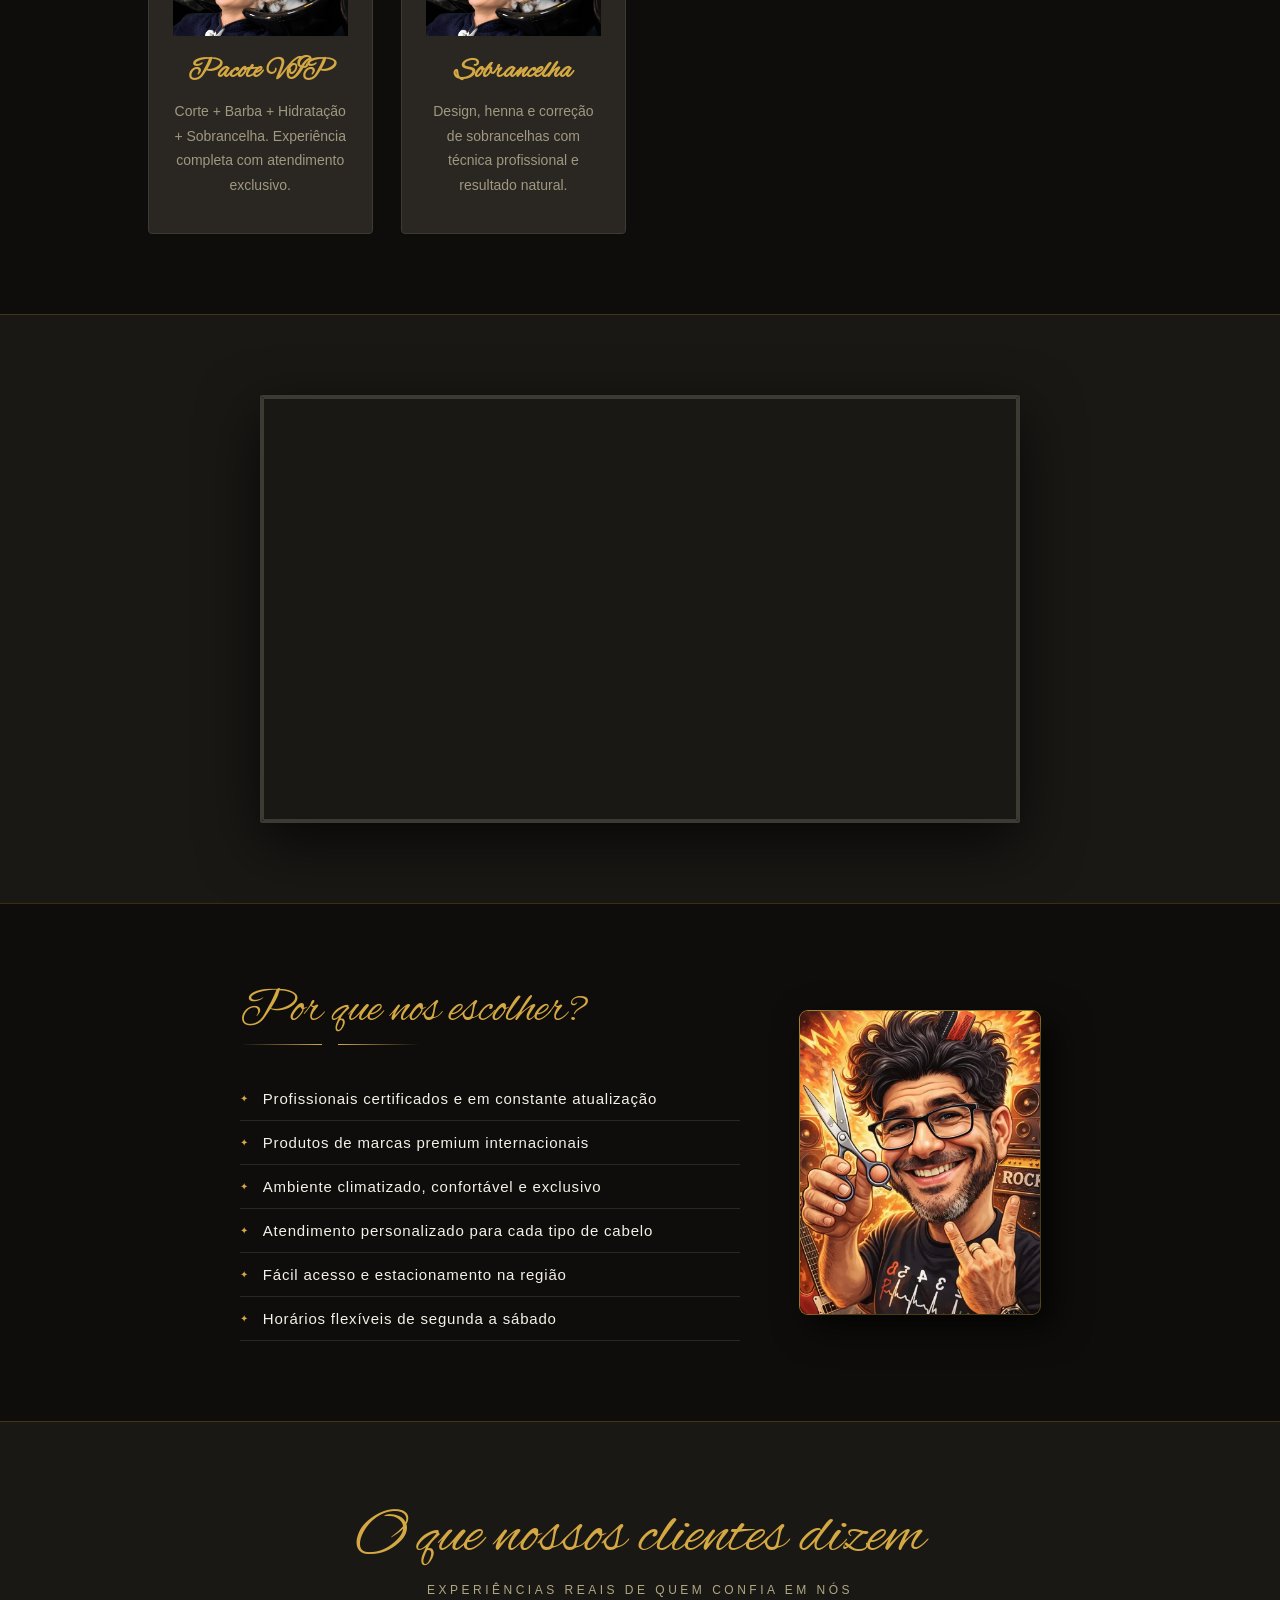
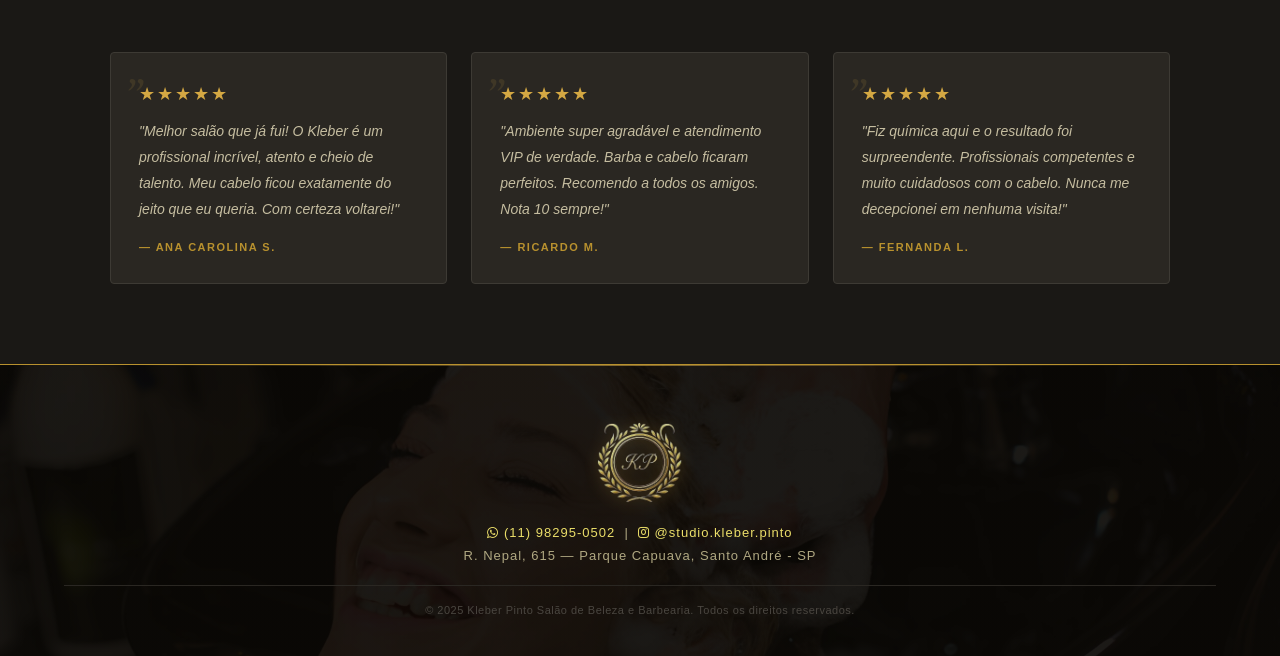
==== commit 0d168d2d: "refactor: (UI/UX)" ====
--- a/index.html
+++ b/index.html
@@ -3,9 +3,9 @@
 <head>
     <meta charset="UTF-8">
     <meta name="viewport" content="width=device-width, initial-scale=1.0">
-    <title>Kleber Pinto | Salão de Beleza e Barbearia</title>
+    <title>Hairstylist K.P</title>
     <link rel="icon" href="img/kleberlogo.png" type="image/png">
-    <link rel="stylesheet" href="css/estilo.css">
+    <link rel="stylesheet" href="css/main.css">
     <link rel="stylesheet" href="https://maxcdn.bootstrapcdn.com/font-awesome/4.5.0/css/font-awesome.min.css">
     <link rel="preconnect" href="https://fonts.googleapis.com">
     <link rel="preconnect" href="https://fonts.gstatic.com" crossorigin>
@@ -19,7 +19,10 @@
     <header>
         <div class="divHeader">
             <img src="img/kleberlogo.png" class="logo" alt="Kleber Pinto Logo">
-            <nav>
+            <button class="menu-toggle" id="menuToggle" aria-label="Abrir menu" aria-expanded="false">
+                <span></span><span></span><span></span>
+            </button>
+            <nav id="mainNav">
                 <ul>
                     <li class="active"><a href="index.html">INÍCIO</a></li>
                     <li><a href="pages/unidade.html">Unidade</a></li>
@@ -29,6 +32,7 @@
                 </ul>
             </nav>
         </div>
+        <div class="nav-overlay" id="navOverlay"></div>
         <div class="hero-section">
             <img src="img/kleberlogo.png" class="hero__logo" alt="Kleber Pinto">
             <p class="p-vip">Tratamento Vip</p>
@@ -43,33 +47,57 @@
     
     <main>
         <!-- VÍDEO -->
-        <section class="video fade-in">
+
+                <!-- SERVIÇOS -->
+        <section class="servicos-section fade-in">
             <p class="section-title">Nossos Serviços</p>
-            <p class="section-subtitle">Resultados que falam por si</p>
-            <iframe width="700" height="395"
-                src="https://www.youtube.com/embed/FU4vcq58yyo?si=aEEVeWK6j56eYjEQ"
-                title="YouTube video player" frameborder="0"
-                allow="accelerometer; autoplay; clipboard-write; encrypted-media; gyroscope; picture-in-picture; web-share"
-                referrerpolicy="strict-origin-when-cross-origin" allowfullscreen>
-            </iframe>
-        </section>
-        
-        <!-- SOBRE NÓS -->
-        <section class="sec-black fade-in">
-            <div class="sobrenos">
-                <p class="section-title">Sobre Nós</p>
-                <div class="section-divider"></div>
-                <img src="img/kleberlogo2.png" class="imgsobrenos" alt="Kleber Pinto">
-                <p class="titulos2">
-                    O <strong style="color:var(--gold)">Kleber Pinto Salão de Beleza e Barbearia</strong> nasceu do sonho de oferecer um espaço onde cada cliente se sinta verdadeiramente especial. Com mais de 8 anos de experiência no mercado, somos referência em Santo André e região por unir técnica apurada, atendimento personalizado e produtos de ponta.
-                </p>
-                <br>
-                <p class="titulos2">
-                    Nosso espaço foi projetado para proporcionar uma experiência VIP — desde o atendimento na recepção até o toque final do profissional. Acreditamos que beleza é autoestima, e autoestima transforma vidas. É por isso que tratamos cada cliente com a atenção e o cuidado que ele merece.
-                </p>
+            <p class="section-subtitle">Tudo que você precisa em um só lugar</p>
+            <div class="cards-grid">
+                <div class="card">
+                    <img src="/img/kleberquimica.jpg"/><br>
+                    <h3>Corte de Cabelo</h3>
+                    <p>Cortes masculinos e femininos, do clássico ao moderno. Degradê, tesoura, navalha.</p>
+                </div>
+                <div class="card">
+                    <img src="/img/kleberquimica.jpg"/><br>
+                    <h3>Barba</h3>
+                    <p>Barba desenhada, aparada ou feita com navalha e toalha quente para um acabamento impecável.</p>
+                 
+                </div>
+                <div class="card">
+                    <img src="/img/kleberquimica.jpg"/><br>
+                    <h3>Química</h3>
+                    <p>Coloração, luzes, mechas, alisamento, progressiva e tratamentos de reconstrução capilar.</p>
+                    
+                </div>
+                <div class="card">
+                    <img src="/img/kleberquimica.jpg"/><br>
+                    <h3>Hidratação</h3>
+                    <p>Tratamento completo com máscaras profissionais, nutrição e brilho intenso para os fios.</p>
+          
+                </div>
+                <div class="card">
+                    <img src="/img/kleberquimica.jpg"/><br>
+                    <h3>Pacote VIP</h3>
+                    <p>Corte + Barba + Hidratação + Sobrancelha. Experiência completa com atendimento exclusivo.</p>
+               
+                </div>
+                <div class="card">
+                    <img src="/img/kleberquimica.jpg"/><br>
+                    <h3>Sobrancelha</h3>
+                    <p>Design, henna e correção de sobrancelhas com técnica profissional e resultado natural.</p>
+                
+                </div>
             </div>
         </section>
-        <section class="sec-soft fade-in">
+
+        <section class="video fade-in">
+            <div class="video-wrap">
+                <iframe src="https://www.youtube.com/embed/oO-sDQRXSfI?si=p_FAwWijrymXzCkT" title="YouTube video player" frameborder="0" allow="accelerometer; autoplay; clipboard-write; encrypted-media; gyroscope; picture-in-picture; web-share" referrerpolicy="strict-origin-when-cross-origin" allowfullscreen></iframe>
+            </div>
+        </section>
+    
+        <section class="sec-black fade-in">
             <div class="produtos-section" style="padding:0; background:transparent;">
                 <div class="produtos-text">
                     <p class="section-title section-title--left section-title--sm">Por que nos escolher?</p>
@@ -82,13 +110,12 @@
                         <li>Fácil acesso e estacionamento na região</li>
                         <li>Horários flexíveis de segunda a sábado</li>
                     </ul>
-                    <a href="pages/agendamento.html" class="btn-outline" style="margin-top:28px;">Agendar Agora</a>
                 </div>
                 <img src="img/kleberpessoa.png" class="imglogo" alt="Kleber Pinto">
             </div>
         </section>
         
-        <section class="sec-black fade-in">
+        <section class="sec-soft fade-in">
             <p class="section-title">O que nossos clientes dizem</p>
             <p class="section-subtitle">Experiências reais de quem confia em nós</p>
             <div class="grid-depoimentos">
@@ -109,44 +136,52 @@
                 </div>
             </div>
         </section>
-                <!-- MAPA -->
-        <section class="mapa fade-in">
-            <p class="section-title">Nossa Localização</p>
-            <p class="section-subtitle">R. Nepal, 615 — Parque Capuava, Santo André - SP</p>
-            <iframe
-                src="https://www.google.com/maps/embed?pb=!1m18!1m12!1m3!1d3653.3!2d-46.53!3d-23.65!2m3!1f0!2f0!3f0!3m2!1i1024!2i768!4f13.1!3m3!1m2!1s0x0%3A0x0!2zMjPCsDM5JzAuMCJTIDQ2wrAzMScwMC4wIlc!5e0!3m2!1spt-BR!2sbr!4v1600000000000!5m2!1spt-BR!2sbr"
-                width="900" height="380" style="border:0;" allowfullscreen="" loading="lazy"
-                referrerpolicy="no-referrer-when-downgrade">
-            </iframe>
-            <br><br>
-            <a href="https://maps.google.com/?q=R.+Nepal,+615,+Parque+Capuava,+Santo+André" target="_blank" class="btn-maps">
-                <i class="fa fa-map-marker"></i> &nbsp;Ver no Google Maps
-            </a>
-        </section>
     </main>
 
     <footer>
         <img src="img/kleberlogo.png" class="logo_footer" alt="Kleber Pinto">
-        <div class="footer-social">
-            <a href="https://wa.me/5511999000000" target="_blank"><i class="fa fa-whatsapp"></i></a>
-            <a href="https://instagram.com/kleber.pinto.hair" target="_blank"><i class="fa fa-instagram"></i></a>
-            <a href="#"><i class="fa fa-facebook"></i></a>
-        </div>
         <p>
-            <a href="https://wa.me/5511999000000" target="_blank"><i class="fa fa-whatsapp"></i> (11) 9990-0000</a>
+            <a href="https://wa.me/5511982950502" target="_blank"><i class="fa fa-whatsapp"></i> (11) 98295-0502</a>
             &nbsp;|&nbsp;
-            <a href="https://instagram.com/kleber.pinto.hair" target="_blank"><i class="fa fa-instagram"></i> @kleber.pinto.hair</a>
+            <a href="https://instagram.com/studio.kleber.pinto" target="_blank"><i class="fa fa-instagram"></i> @studio.kleber.pinto</a>
         </p>
         <p>R. Nepal, 615 — Parque Capuava, Santo André - SP</p>
         <p class="footer-copy">© 2025 Kleber Pinto Salão de Beleza e Barbearia. Todos os direitos reservados.</p>
     </footer>
 
     <script>
+        // Mobile menu
+        const toggle = document.getElementById('menuToggle');
+        const nav    = document.getElementById('mainNav');
+        const overlay= document.getElementById('navOverlay');
+        function closeMenu() {
+            toggle.classList.remove('active');
+            nav.classList.remove('open');
+            overlay.classList.remove('active');
+            toggle.setAttribute('aria-expanded','false');
+            document.body.style.overflow = '';
+        }
+        toggle.addEventListener('click', () => {
+            const open = nav.classList.toggle('open');
+            toggle.classList.toggle('active');
+            overlay.classList.toggle('active');
+            toggle.setAttribute('aria-expanded', open);
+            document.body.style.overflow = open ? 'hidden' : '';
+        });
+        overlay.addEventListener('click', closeMenu);
+        nav.querySelectorAll('a').forEach(a => a.addEventListener('click', closeMenu));
+
+        // Scroll reveal
         const els = document.querySelectorAll('.fade-in');
         const obs = new IntersectionObserver(entries => {
             entries.forEach(e => { if (e.isIntersecting) e.target.classList.add('visible'); });
-        }, { threshold: 0.15 });
+        }, { threshold: 0.12 });
         els.forEach(el => obs.observe(el));
     </script>
+
+    <!-- Botão flutuante WhatsApp -->
+    <a href="https://wa.me/5511982950502" target="_blank" class="btn-flutuante" aria-label="Fale conosco pelo WhatsApp">
+        <i class="fa fa-whatsapp"></i>
+    </a>
 </body>
 </html>
--- a/css/main.css
+++ b/css/main.css
@@ -0,0 +1,1594 @@
+/* =====================================================
+   KLEBER PINTO — SISTEMA DE DESIGN COMPLETO
+   Salão de Beleza e Barbearia
+   ===================================================== */
+
+/* ─────────────────────────────────────────────────────
+   1. RESET & VARIÁVEIS
+   ───────────────────────────────────────────────────── */
+
+*, *::before, *::after {
+    box-sizing: border-box;
+    margin: 0;
+    padding: 0;
+}
+
+:root {
+    /* Paleta dourada */
+    --gold:        #d4a843;
+    --gold-light:  #ebde69;
+    --gold-dark:   #b8912e;
+    --gold-glow:   rgba(212, 168, 67, 0.35);
+    --gold-faint:  rgba(212, 168, 67, 0.08);
+
+    /* Escala de pretos */
+    --black:       #0e0d0b;
+    --black-soft:  #1a1815;
+    --grey-dark:   #2a2722;
+    --grey-mid:    #3d3a34;
+    --grey-line:   #4a4640;
+
+    /* Texto */
+    --white:       #f5f0e8;
+    --text-muted:  #a09880;
+    --text-soft:   #b0a882;
+    --text-body:   #c5bda0;
+
+    /* Tipografia */
+    --font-display: "Alex Brush", cursive;
+    --font-body:    'Gill Sans', 'Gill Sans MT', Calibri, 'Trebuchet MS', sans-serif;
+
+    /* Espaçamento padrão de seções */
+    --section-pad: 80px 5%;
+
+    /* Bordas */
+    --radius-sm:  2px;
+    --radius-md:  4px;
+    --radius-lg:  8px;
+
+    /* Sombras */
+    --shadow-card:  0 16px 40px rgba(0,0,0,0.5);
+    --shadow-heavy: 0 20px 60px rgba(0,0,0,0.7);
+    --shadow-gold:  0 0 35px rgba(212,175,55,0.35);
+}
+
+/* ─────────────────────────────────────────────────────
+   2. SCROLLBAR
+   ───────────────────────────────────────────────────── */
+
+::-webkit-scrollbar { width: 8px; }
+::-webkit-scrollbar-track { background: var(--black); }
+::-webkit-scrollbar-thumb {
+    background: linear-gradient(135deg, #a67c00, #d4af37, #f9e498);
+    border-radius: 4px;
+}
+
+/* ─────────────────────────────────────────────────────
+   3. BASE
+   ───────────────────────────────────────────────────── */
+
+body {
+    font-family: var(--font-body);
+    background: var(--black);
+    color: var(--white);
+    overflow-x: hidden;
+    -webkit-font-smoothing: antialiased;
+}
+
+a {
+    text-decoration: none;
+    transition: color 0.3s;
+}
+a:hover { color: #fff; }
+
+img { display: block; max-width: 100%; }
+
+/* Linha sutil entre seções */
+section {
+    border-top: 1px solid rgba(207, 156, 2, 0.23);
+}
+
+/* ─────────────────────────────────────────────────────
+   4. ANIMAÇÕES
+   ───────────────────────────────────────────────────── */
+
+@keyframes fadeDown {
+    from { opacity: 0; transform: translateY(-28px); }
+    to   { opacity: 1; transform: translateY(0); }
+}
+
+@keyframes fadeUp {
+    from { opacity: 0; transform: translateY(24px); }
+    to   { opacity: 1; transform: translateY(0); }
+}
+
+@keyframes goldPulse {
+    0%, 100% { box-shadow: 0 0 20px rgba(212,168,67,0.25); }
+    50%       { box-shadow: 0 0 45px rgba(212,168,67,0.55); }
+}
+
+/* Scroll reveal */
+.fade-in         { opacity: 0; transform: translateY(24px); transition: opacity 0.65s ease, transform 0.65s ease; }
+.fade-in.visible { opacity: 1; transform: translateY(0); }
+
+/* ─────────────────────────────────────────────────────
+   5. HEADER — BARRA DE NAVEGAÇÃO
+   ───────────────────────────────────────────────────── */
+
+header {
+    position: relative;
+    background:
+        linear-gradient(rgba(0,0,0,0.92), rgba(0,0,0,0.75)),
+        url('../img/kleberquimica.jpg') center / cover no-repeat;
+    min-height: 90px;
+    /* Empurra o conteúdo abaixo da navbar fixa */
+    padding-top: 80px;
+}
+
+/* Navbar fixa no topo — ocupa 100% da largura */
+.divHeader {
+    display: flex;
+    align-items: center;
+    justify-content: space-between;
+    /* Fixo no topo da viewport */
+    position: fixed;
+    top: 0;
+    left: 0;
+    right: 0;
+    z-index: 9999;
+    /* Fundo com blur para manter legibilidade ao fazer scroll */
+    background: rgba(14, 13, 11, 0.92);
+    backdrop-filter: blur(12px);
+    -webkit-backdrop-filter: blur(12px);
+    border-bottom: 1px solid rgba(212,168,67,0.18);
+    box-shadow: 0 2px 24px rgba(0,0,0,0.5);
+    /* Padding lateral proporcional: centra o conteúdo em telas largas */
+    padding: 18px max(5%, calc((100% - 1100px) / 2 + 40px));
+}
+
+/* Logo na navbar */
+.logo {
+    width: 80px;
+    filter: drop-shadow(0 2px 8px rgba(212,168,67,0.4));
+    transition: transform 0.35s, filter 0.35s;
+}
+.logo:hover {
+    transform: scale(1.06);
+    filter: drop-shadow(0 4px 14px rgba(212,168,67,0.65));
+}
+
+/* ─── NAVEGAÇÃO ─── */
+nav ul {
+    list-style: none;
+    display: flex;
+    gap: 32px;
+    padding: 0;
+    margin: 0;
+}
+
+nav ul li a {
+    background: linear-gradient(90deg, #ece0b8, #eccf6d);
+    -webkit-background-clip: text;
+    -webkit-text-fill-color: transparent;
+    font-family: var(--font-body);
+    font-weight: 600;
+    font-size: 12px;
+    letter-spacing: 1.8px;
+    text-transform: uppercase;
+    text-decoration: none;
+    white-space: nowrap;
+    transition: letter-spacing 0.25s;
+    position: relative;
+    padding-bottom: 4px;
+}
+
+/* underline animado no hover */
+nav ul li a::after {
+    content: '';
+    position: absolute;
+    bottom: 0; left: 0;
+    width: 0; height: 1px;
+    background: var(--gold);
+    transition: width 0.3s ease;
+}
+nav ul li a:hover::after { width: 100%; }
+nav ul li a:hover {
+    background: linear-gradient(90deg, #f0c96e, #e8d060);
+    -webkit-background-clip: text;
+    letter-spacing: 2.2px;
+}
+
+/* Item ativo */
+nav ul li.active a {
+    background: linear-gradient(90deg, #fcf6ba, #d4a843);
+    -webkit-background-clip: text;
+    -webkit-text-fill-color: transparent;
+    border-bottom: 2px solid var(--gold);
+    padding-bottom: 2px;
+}
+nav ul li.active a::after { display: none; }
+
+/* ─────────────────────────────────────────────────────
+   6. HERO — PÁGINA INICIAL (index.html)
+   ───────────────────────────────────────────────────── */
+
+.hero-section {
+    min-height: clamp(500px, 88svh, 92vh);
+    display: flex;
+    flex-direction: column;
+    align-items: center;
+    justify-content: center;
+    text-align: center;
+    padding: clamp(20px, 4vh, 40px) 20px clamp(40px, 6vh, 90px);
+    gap: 0;
+}
+
+.hero__logo {
+    width: clamp(100px, 12vw, 160px);
+    height: clamp(100px, 12vw, 160px);
+    border-radius: 50%;
+    object-fit: contain;
+    margin-bottom: clamp(14px, 2.5vh, 28px);
+    animation: fadeDown 0.8s ease both;
+    filter: drop-shadow(0 4px 20px rgba(212,168,67,0.5));
+}
+
+/* "Tratamento VIP" — título enorme em script */
+.p-vip {
+    background: linear-gradient(90deg, #bf953f, #fcf6ba, #b38728, #fbf5b7, #aa771c);
+    -webkit-background-clip: text;
+    -webkit-text-fill-color: transparent;
+    font-family: var(--font-display);
+    font-size: clamp(52px, 8.5vw, 130px);
+    font-weight: 500;
+    line-height: 1;
+    margin-bottom: clamp(10px, 1.5vh, 18px);
+    animation: fadeDown 0.9s ease both;
+}
+
+/* "BARBA | CABELO | QUÍMICA" */
+.p-vip1 {
+    font-family: var(--font-body);
+    font-size: clamp(11px, 1.6vw, 22px);
+    color: #f1edc7;
+    letter-spacing: clamp(3px, 0.8vw, 7px);
+    font-weight: 500;
+    margin-bottom: clamp(32px, 6vh, 90px);
+    animation: fadeDown 1.1s ease both;
+}
+
+.p-vip2 {
+    font-size: clamp(14px, 2vw, 20px);
+    color: var(--white);
+    font-weight: 400;
+    margin-bottom: 60px;
+    animation: fadeDown 1.3s ease both;
+}
+
+.p-vip3 {
+    background: linear-gradient(90deg, #f5efe4, #fcf6ba, #e3d8c0, #fbf5b7, #fdcc78);
+    -webkit-background-clip: text;
+    -webkit-text-fill-color: transparent;
+    font-family: var(--font-display);
+    font-size: 26px;
+    font-weight: 400;
+    margin-bottom: 0;
+}
+
+/* Subtítulo do hero */
+.section-subtitle.hero-sub {
+    color: #c8c0a0;
+    letter-spacing: 2px;
+    font-size: 15px;
+    margin-bottom: 48px;
+    animation: fadeDown 1.2s ease both;
+}
+
+/* Botão CTA principal do hero */
+.header-btn {
+    border: none;
+    padding: 16px 40px;
+    border-radius: 60px;
+    background: linear-gradient(90deg, #b38728, #f7df7a);
+    color: #000;
+    font-family: var(--font-body);
+    font-weight: 800;
+    font-size: 15px;
+    letter-spacing: 1.5px;
+    cursor: pointer;
+    transition: transform 0.3s, box-shadow 0.3s;
+    box-shadow: var(--shadow-gold);
+    animation: fadeUp 1.3s ease both;
+}
+.header-btn p { margin: 0; }
+.header-btn:hover {
+    transform: translateY(-3px) scale(1.04);
+    box-shadow: 0 0 50px rgba(212,175,55,0.6);
+}
+
+/* ─────────────────────────────────────────────────────
+   7. PAGE BANNER — páginas internas
+   ───────────────────────────────────────────────────── */
+
+.page-banner {
+    /* padding-top compensa a navbar fixa (≈80px) + espaço visual */
+    padding: calc(80px + 48px) 5% 52px;
+    text-align: center;
+    position: relative;
+}
+
+/* linha decorativa abaixo do banner */
+.page-banner::after {
+    content: '';
+    display: block;
+    width: 60px;
+    height: 2px;
+    background: linear-gradient(90deg, transparent, var(--gold), transparent);
+    margin: 28px auto 0;
+}
+
+.page-banner h1 {
+    background: linear-gradient(90deg, #bf953f, #fcf6ba, #b38728, #fbf5b7, #aa771c);
+    -webkit-background-clip: text;
+    -webkit-text-fill-color: transparent;
+    font-family: var(--font-display);
+    font-size: clamp(52px, 8vw, 90px);
+    font-weight: 500;
+    line-height: 1.05;
+    margin-bottom: 12px;
+    animation: fadeDown 0.7s ease both;
+}
+
+.page-banner p {
+    color: #b0a882;
+    letter-spacing: 3.5px;
+    text-transform: uppercase;
+    font-size: 12px;
+    animation: fadeDown 0.9s ease both;
+}
+
+/* ─────────────────────────────────────────────────────
+   8. TÍTULOS E SUBTÍTULOS DE SEÇÃO
+   ───────────────────────────────────────────────────── */
+
+.section-title {
+    font-family: var(--font-display);
+    font-size: clamp(38px, 5vw, 64px);
+    color: var(--gold);
+    text-align: center;
+    margin-bottom: 8px;
+    line-height: 1.1;
+}
+.section-title--left { text-align: left; }
+.section-title--sm   { font-size: clamp(28px, 4vw, 48px); }
+
+.section-subtitle {
+    text-align: center;
+    color: var(--text-soft);
+    font-size: 12px;
+    letter-spacing: 3.5px;
+    text-transform: uppercase;
+    margin-bottom: 52px;
+    line-height: 1.6;
+}
+.section-subtitle--left { text-align: left; }
+
+/* Separador dourado decorativo */
+.section-divider {
+    width: 56px;
+    height: 2px;
+    background: linear-gradient(90deg, transparent, var(--gold), transparent);
+    margin: 0 auto 32px;
+}
+
+/* Separador inline (para uso em colunas) */
+.sep {
+    display: flex;
+    align-items: center;
+    gap: 16px;
+    margin: 0 0 32px;
+    max-width: 180px;
+}
+.sep::before {
+    content: '';
+    flex: 1;
+    height: 1px;
+    background: linear-gradient(to right, transparent, var(--gold));
+}
+.sep::after {
+    content: '';
+    flex: 1;
+    height: 1px;
+    background: linear-gradient(to left, transparent, var(--gold));
+}
+
+/* ─────────────────────────────────────────────────────
+   9. WRAPPERS DE SEÇÃO (backgrounds + espaçamentos)
+   ───────────────────────────────────────────────────── */
+
+.sec-black        { background: var(--black);      padding: var(--section-pad); }
+.sec-soft         { background: var(--black-soft); padding: var(--section-pad); }
+.sec-black-center { background: var(--black);      padding: var(--section-pad); text-align: center; }
+.sec-soft-center  { background: var(--black-soft); padding: var(--section-pad); text-align: center; }
+.sec-intro        { background: var(--black);      padding: 60px 5% 0; text-align: center; }
+
+/* ─────────────────────────────────────────────────────
+   10. BOTÕES
+   ───────────────────────────────────────────────────── */
+
+/* --- Dourado sólido (formulários) --- */
+.btn-gold {
+    display: inline-block;
+    width: 100%;
+    padding: 16px 48px;
+    background: linear-gradient(90deg, var(--gold-dark), var(--gold), var(--gold-dark));
+    background-size: 200%;
+    color: var(--black);
+    font-family: var(--font-body);
+    font-size: 13px;
+    font-weight: 800;
+    letter-spacing: 2.5px;
+    text-transform: uppercase;
+    border: none;
+    border-radius: var(--radius-sm);
+    cursor: pointer;
+    transition: background-position 0.5s, transform 0.2s, box-shadow 0.3s;
+    box-shadow: var(--shadow-gold);
+    margin-top: 8px;
+    text-align: center;
+}
+.btn-gold:hover {
+    background-position: right center;
+    transform: translateY(-2px);
+    box-shadow: 0 0 45px rgba(212,175,55,0.55);
+}
+
+/* --- Sólido (CTA seções) --- */
+.btn-solid {
+    display: inline-block;
+    padding: 14px 52px;
+    background: var(--gold);
+    color: var(--black);
+    font-family: var(--font-body);
+    font-weight: 800;
+    font-size: 13px;
+    letter-spacing: 2.5px;
+    text-transform: uppercase;
+    border: none;
+    border-radius: var(--radius-sm);
+    cursor: pointer;
+    transition: background 0.3s, transform 0.2s, box-shadow 0.3s;
+    box-shadow: var(--shadow-gold);
+}
+.btn-solid:hover {
+    background: var(--gold-light);
+    transform: translateY(-2px);
+    box-shadow: 0 0 45px rgba(212,175,55,0.5);
+}
+
+/* --- Outline dourado --- */
+.btn-outline {
+    display: inline-block;
+    padding: 12px 36px;
+    border: 2px solid var(--gold);
+    color: var(--gold);
+    font-family: var(--font-body);
+    font-weight: 700;
+    font-size: 12px;
+    letter-spacing: 2.5px;
+    text-transform: uppercase;
+    background: transparent;
+    border-radius: var(--radius-sm);
+    transition: background 0.3s, color 0.3s, box-shadow 0.3s;
+    margin-top: 16px;
+}
+.btn-outline:hover {
+    background: var(--gold);
+    color: var(--black);
+    box-shadow: var(--shadow-gold);
+}
+
+/* --- Google Maps --- */
+.btn-maps {
+    display: inline-flex;
+    align-items: center;
+    gap: 8px;
+    margin-top: 20px;
+    padding: 11px 30px;
+    border: 2px solid var(--gold);
+    color: var(--gold);
+    font-family: var(--font-body);
+    font-size: 11px;
+    font-weight: 700;
+    letter-spacing: 2px;
+    text-transform: uppercase;
+    background: transparent;
+    border-radius: var(--radius-sm);
+    transition: background 0.3s, color 0.3s, box-shadow 0.3s;
+}
+.btn-maps:hover {
+    background: var(--gold);
+    color: var(--black);
+    box-shadow: var(--shadow-gold);
+}
+
+/* --- CTA card --- */
+.btn-cta {
+    display: inline-block;
+    padding: 11px 30px;
+    background: var(--gold);
+    color: var(--black);
+    font-family: var(--font-body);
+    font-weight: 800;
+    font-size: 12px;
+    letter-spacing: 2px;
+    text-transform: uppercase;
+    border-radius: var(--radius-sm);
+    transition: background 0.3s, transform 0.2s;
+}
+.btn-cta:hover {
+    background: var(--gold-light);
+    transform: translateY(-2px);
+}
+
+/* --- WhatsApp --- */
+.btn-wpp {
+    display: inline-flex;
+    align-items: center;
+    gap: 10px;
+    padding: 14px 34px;
+    background: #25d366;
+    color: #fff;
+    font-family: var(--font-body);
+    font-weight: 800;
+    font-size: 13px;
+    letter-spacing: 1px;
+    text-transform: uppercase;
+    border-radius: var(--radius-sm);
+    transition: opacity 0.3s, transform 0.2s;
+}
+.btn-wpp:hover { opacity: 0.88; color: #fff; transform: translateY(-2px); }
+.btn-wpp .fa { font-size: 20px; }
+
+/* --- Instagram --- */
+.btn-ig {
+    display: inline-flex;
+    align-items: center;
+    gap: 10px;
+    padding: 14px 34px;
+    background: linear-gradient(45deg, #f09433, #e6683c, #dc2743, #cc2366);
+    color: #fff;
+    font-family: var(--font-body);
+    font-weight: 800;
+    font-size: 13px;
+    letter-spacing: 1px;
+    text-transform: uppercase;
+    border-radius: var(--radius-sm);
+    transition: opacity 0.3s, transform 0.2s;
+}
+.btn-ig:hover { opacity: 0.88; color: #fff; transform: translateY(-2px); }
+.btn-ig .fa { font-size: 20px; }
+
+/* ─────────────────────────────────────────────────────
+   11. CARDS GENÉRICOS (serviços, diferenciais etc.)
+   ───────────────────────────────────────────────────── */
+
+.cards-grid {
+    display: grid;
+    grid-template-columns: repeat(auto-fit, minmax(220px, 1fr));
+    gap: 28px;
+    max-width: 1100px;
+    margin: 0 auto;
+    padding: 0 5%;
+}
+
+.card {
+    background: var(--grey-dark);
+    border: 1px solid var(--grey-mid);
+    border-radius: var(--radius-md);
+    padding: 36px 24px;
+    text-align: center;
+    display: flex;
+    flex-direction: column;
+    transition: border-color 0.3s, transform 0.3s, box-shadow 0.3s;
+    position: relative;
+    overflow: hidden;
+}
+
+/* linha dourada top ao hover */
+.card::before {
+    content: '';
+    position: absolute;
+    top: 0; left: 0; right: 0;
+    height: 2px;
+    background: linear-gradient(90deg, transparent, var(--gold), transparent);
+    transform: scaleX(0);
+    transition: transform 0.4s ease;
+}
+.card:hover::before { transform: scaleX(1); }
+.card:hover {
+    border-color: var(--gold);
+    transform: translateY(-6px);
+    box-shadow: var(--shadow-card);
+}
+
+.card-icon  { font-size: 42px; margin-bottom: 16px; display: block; }
+.card h3    { font-family: var(--font-display); font-size: 28px; color: var(--gold); margin-bottom: 10px; }
+.card p     { color: var(--text-muted); font-size: 14px; line-height: 1.75; flex: 1; }
+.card .price {
+    margin-top: 16px;
+    font-size: 17px;
+    font-weight: 700;
+    color: var(--gold-light);
+    letter-spacing: 0.5px;
+}
+
+/* ─────────────────────────────────────────────────────
+   12. DEPOIMENTOS
+   ───────────────────────────────────────────────────── */
+
+.grid-depoimentos {
+    display: grid;
+    grid-template-columns: repeat(auto-fit, minmax(260px, 1fr));
+    gap: 24px;
+    max-width: 1060px;
+    margin: 0 auto;
+}
+
+.depoimento {
+    background: var(--grey-dark);
+    border: 1px solid var(--grey-mid);
+    border-radius: var(--radius-md);
+    padding: 30px 28px;
+    transition: border-color 0.3s, transform 0.3s;
+    position: relative;
+}
+
+/* aspas decorativas */
+.depoimento::before {
+    content: '"';
+    font-family: var(--font-display);
+    font-size: 80px;
+    color: var(--gold);
+    opacity: 0.12;
+    position: absolute;
+    top: 8px; left: 16px;
+    line-height: 1;
+    pointer-events: none;
+}
+
+.depoimento:hover { border-color: var(--gold); transform: translateY(-4px); box-shadow: var(--shadow-card); }
+.depoimento__stars  { color: var(--gold); font-size: 18px; margin-bottom: 14px; letter-spacing: 2px; }
+.depoimento__texto  { color: var(--text-body); font-size: 14px; line-height: 1.85; font-style: italic; }
+.depoimento__autor  { color: var(--gold-dark); font-size: 11px; font-weight: 700; letter-spacing: 1.5px; margin-top: 18px; text-transform: uppercase; }
+
+/* ─────────────────────────────────────────────────────
+   13. SOBRE NÓS (index)
+   ───────────────────────────────────────────────────── */
+
+.sobrenos    { max-width: 960px; margin: 0 auto; }
+.imgsobrenos {
+    width: 200px;
+    float: left;
+    margin: 0 36px 24px 0;
+    border-radius: var(--radius-lg);
+    box-shadow: 0 8px 30px rgba(0,0,0,0.6);
+    border: 2px solid var(--gold-dark);
+}
+.titulos  { font-family: var(--font-display); font-size: 48px; color: var(--gold); text-align: center; margin-bottom: 30px; }
+.titulos2 { color: var(--text-body); font-size: 15px; line-height: 1.95; text-align: justify; }
+
+/* ─────────────────────────────────────────────────────
+   14. POR QUE NOS ESCOLHER (index — lista com imagem)
+   ───────────────────────────────────────────────────── */
+
+.produtos-section {
+    background: var(--black);
+    padding: var(--section-pad);
+    display: flex;
+    align-items: center;
+    gap: 60px;
+    flex-wrap: wrap;
+    justify-content: center;
+}
+.produtos-text { flex: 1; min-width: 280px; max-width: 500px; }
+.produtos-list { list-style: none; margin: 24px 0 0; }
+.produtos-list li {
+    padding: 13px 0;
+    border-bottom: 1px solid var(--grey-dark);
+    color: var(--white);
+    font-size: 15px;
+    letter-spacing: 0.8px;
+    display: flex;
+    align-items: center;
+    gap: 14px;
+}
+.produtos-list li::before { content: '✦'; color: var(--gold); font-size: 10px; flex-shrink: 0; }
+
+.imglogo {
+    width: 240px;
+    border-radius: var(--radius-lg);
+    box-shadow: 12px 12px 36px rgba(0,0,0,0.8), 0 0 0 1px var(--gold-dark);
+    transition: transform 0.4s, box-shadow 0.4s;
+}
+.imglogo:hover {
+    transform: scale(1.04) rotate(1deg);
+    box-shadow: 16px 16px 46px rgba(0,0,0,0.9), 0 0 0 2px var(--gold);
+    cursor: pointer;
+}
+
+/* ─────────────────────────────────────────────────────
+   15. VÍDEO (index)
+   ───────────────────────────────────────────────────── */
+
+.video { background: var(--black-soft); padding: var(--section-pad); text-align: center; }
+.video-wrap {
+    position: relative;
+    width: 100%;
+    max-width: 760px;
+    margin: 0 auto;
+    aspect-ratio: 16 / 9;
+    border-radius: var(--radius-sm);
+    overflow: hidden;
+    box-shadow: var(--shadow-heavy);
+    border: 2px solid var(--grey-mid);
+}
+.video-wrap iframe {
+    position: absolute;
+    inset: 0;
+    width: 100%;
+    height: 100%;
+    border: none;
+}
+/* Fallback for browsers without aspect-ratio + no wrap */
+.video iframe {
+    max-width: 100%;
+    box-shadow: var(--shadow-heavy);
+    border: 2px solid var(--grey-mid);
+    border-radius: var(--radius-sm);
+}
+
+/* ─────────────────────────────────────────────────────
+   16. MAPA (index)
+   ───────────────────────────────────────────────────── */
+
+.mapa { background: var(--black-soft); padding: var(--section-pad); text-align: center; }
+.mapa iframe {
+    border: 2px solid var(--gold-dark);
+    max-width: 100%;
+    box-shadow: var(--shadow-heavy);
+    border-radius: var(--radius-sm);
+}
+
+/* ─────────────────────────────────────────────────────
+   17. A BARBEARIA — história + hero
+   ───────────────────────────────────────────────────── */
+
+.barbearia-hero {
+    display: flex;
+    gap: 64px;
+    align-items: center;
+    flex-wrap: wrap;
+    max-width: 1100px;
+    margin: 0 auto;
+}
+
+.barbearia-img {
+    flex: 0 0 300px;
+    width: 300px;
+    height: 380px;
+    object-fit: cover;
+    border-radius: var(--radius-md);
+    border: 2px solid var(--gold-dark);
+    box-shadow: var(--shadow-heavy);
+    transition: transform 0.4s, box-shadow 0.4s;
+}
+.barbearia-img:hover {
+    transform: scale(1.02);
+    box-shadow: 0 24px 70px rgba(0,0,0,0.8), 0 0 0 1px var(--gold);
+}
+
+.barbearia-text { flex: 1; min-width: 260px; }
+.barbearia-text h2 {
+    font-family: var(--font-display);
+    font-size: clamp(42px, 5vw, 60px);
+    color: var(--gold);
+    margin-bottom: 16px;
+    line-height: 1.1;
+}
+.barbearia-text p { color: var(--text-soft); font-size: 15px; line-height: 1.95; margin-bottom: 18px; }
+
+/* Estatísticas */
+.stats-row { display: flex; gap: 16px; margin-top: 28px; flex-wrap: wrap; }
+.stat-box {
+    text-align: center;
+    padding: 20px 28px;
+    background: var(--grey-dark);
+    border: 1px solid var(--gold-dark);
+    border-radius: var(--radius-md);
+    transition: border-color 0.3s, transform 0.3s;
+}
+.stat-box:hover { border-color: var(--gold); transform: translateY(-3px); }
+.stat-num   { font-family: Impact, Haettenschweiler, 'Arial Narrow Bold', sans-serif; font-size: 46px; color: var(--gold); line-height: 1; }
+.stat-label { color: var(--text-muted); font-size: 11px; letter-spacing: 1.5px; text-transform: uppercase; margin-top: 4px; }
+
+/* Seção de serviços (dentro de A Barbearia) */
+.servicos-section { background: var(--black); padding: var(--section-pad); }
+
+/* ─────────────────────────────────────────────────────
+   18. DIFERENCIAIS
+   ───────────────────────────────────────────────────── */
+
+.grid-diferenciais {
+    display: grid;
+    grid-template-columns: 1fr 1fr;
+    gap: 28px;
+    max-width: 920px;
+    margin: 0 auto;
+}
+
+.diferencial {
+    display: flex;
+    gap: 20px;
+    align-items: flex-start;
+    padding: 28px;
+    background: var(--grey-dark);
+    border-radius: var(--radius-md);
+    border: 1px solid var(--grey-mid);
+    transition: border-color 0.3s, transform 0.3s;
+}
+.diferencial:hover { border-color: var(--gold); transform: translateY(-3px); box-shadow: var(--shadow-card); }
+.diferencial__icon  { font-size: 32px; min-width: 42px; line-height: 1; }
+.diferencial__title { color: var(--gold); margin-bottom: 8px; font-size: 14px; letter-spacing: 1px; text-transform: uppercase; font-weight: 700; }
+.diferencial__desc  { color: var(--text-muted); font-size: 14px; line-height: 1.75; }
+
+/* ─────────────────────────────────────────────────────
+   19. VAGAS (Trabalhe Conosco)
+   ───────────────────────────────────────────────────── */
+
+.vagas-grid {
+    display: grid;
+    grid-template-columns: repeat(auto-fit, minmax(280px, 1fr));
+    gap: 24px;
+    max-width: 1000px;
+    margin: 0 auto;
+}
+
+.vaga {
+    background: var(--grey-dark);
+    border: 1px solid var(--grey-mid);
+    border-radius: var(--radius-md);
+    padding: 30px 28px;
+    transition: border-color 0.3s, transform 0.3s, box-shadow 0.3s;
+    position: relative;
+    overflow: hidden;
+}
+.vaga::before {
+    content: '';
+    position: absolute;
+    top: 0; left: 0; right: 0;
+    height: 2px;
+    background: linear-gradient(90deg, transparent, var(--gold), transparent);
+    transform: scaleX(0);
+    transition: transform 0.4s;
+}
+.vaga:hover::before { transform: scaleX(1); }
+.vaga:hover { border-color: var(--gold); transform: translateY(-4px); box-shadow: var(--shadow-card); }
+.vaga__header { display: flex; align-items: center; gap: 14px; margin-bottom: 16px; }
+.vaga__icon   { font-size: 28px; }
+.vaga__title  { font-family: var(--font-display); font-size: 28px; color: var(--gold); }
+.vaga__desc   { color: var(--text-muted); font-size: 14px; line-height: 1.75; margin-bottom: 16px; }
+.vaga__badge  {
+    display: inline-block;
+    background: rgba(212,168,67,0.12);
+    color: var(--gold);
+    border: 1px solid rgba(212,168,67,0.3);
+    font-size: 10px;
+    font-weight: 800;
+    letter-spacing: 1.5px;
+    padding: 4px 14px;
+    border-radius: var(--radius-sm);
+    text-transform: uppercase;
+}
+
+/* ─────────────────────────────────────────────────────
+   20. BENEFÍCIOS (Trabalhe Conosco)
+   ───────────────────────────────────────────────────── */
+
+.beneficios-grid {
+    display: grid;
+    grid-template-columns: repeat(auto-fit, minmax(200px, 1fr));
+    gap: 24px;
+    max-width: 960px;
+    margin: 0 auto;
+    padding: 0 5% 80px;
+}
+.beneficio-item {
+    background: var(--grey-dark);
+    border: 1px solid var(--grey-mid);
+    border-radius: var(--radius-md);
+    padding: 30px 20px;
+    text-align: center;
+    transition: border-color 0.3s, transform 0.3s, box-shadow 0.3s;
+}
+.beneficio-item:hover { border-color: var(--gold); transform: translateY(-4px); box-shadow: var(--shadow-card); }
+.beneficio-item span  { font-size: 34px; display: block; margin-bottom: 14px; }
+.beneficio-item h4    { color: var(--gold); margin-bottom: 10px; font-size: 14px; letter-spacing: 1px; text-transform: uppercase; }
+.beneficio-item p     { color: var(--text-muted); font-size: 13px; line-height: 1.65; }
+
+/* Intro "Trabalhe Conosco" */
+.trabalhe-intro   { max-width: 800px; margin: 0 auto; text-align: center; }
+.trabalhe-intro p { color: var(--text-soft); font-size: 16px; line-height: 1.95; margin-bottom: 16px; }
+
+/* ─────────────────────────────────────────────────────
+   21. UNIDADE — mapa + detalhes
+   ───────────────────────────────────────────────────── */
+
+.unidade-mapa-iframe {
+    width: 100%;
+    height: 380px;
+    border: 2px solid var(--gold-dark);
+    display: block;
+    border-radius: var(--radius-sm);
+    margin-bottom: 16px;
+}
+
+.unidade-desc { color: var(--text-muted); font-size: 14px; margin-bottom: 32px; line-height: 1.8; }
+
+.unidade-details h3 {
+    font-family: var(--font-display);
+    font-size: 42px;
+    color: var(--gold);
+    margin-bottom: 24px;
+    line-height: 1.1;
+}
+
+.info-item {
+    display: flex;
+    gap: 16px;
+    margin-bottom: 22px;
+    align-items: flex-start;
+}
+.info-icon {
+    color: var(--gold);
+    font-size: 18px;
+    min-width: 26px;
+    margin-top: 3px;
+    opacity: 0.9;
+}
+.info-text strong {
+    display: block;
+    color: var(--white);
+    font-size: 11px;
+    letter-spacing: 1.5px;
+    text-transform: uppercase;
+    margin-bottom: 5px;
+    font-weight: 700;
+}
+.info-text span { color: var(--text-muted); font-size: 14px; line-height: 1.65; }
+.info-text a    { color: var(--gold-light); }
+.info-text a:hover { color: #fff; }
+
+.horario-table { width: 100%; border-collapse: collapse; margin-top: 8px; }
+.horario-table td {
+    padding: 7px 0;
+    font-size: 14px;
+    color: var(--text-muted);
+    border-bottom: 1px solid var(--grey-dark);
+}
+.horario-table td:first-child { color: var(--white); font-weight: 600; width: 145px; }
+
+/* ─────────────────────────────────────────────────────
+   22. FOTO CARDS (Unidade — O Ambiente)
+   ───────────────────────────────────────────────────── */
+
+.grid-auto-300 {
+    display: grid;
+    grid-template-columns: repeat(auto-fit, minmax(300px, 1fr));
+    gap: 24px;
+    max-width: 1100px;
+    margin: 0 auto;
+}
+
+.foto-card {
+    position: relative;
+    overflow: hidden;
+    border: 1px solid var(--grey-mid);
+    border-radius: var(--radius-md);
+    transition: border-color 0.3s, box-shadow 0.3s;
+}
+.foto-card:hover { border-color: var(--gold); box-shadow: var(--shadow-card); }
+.foto-card__img {
+    width: 100%;
+    height: 280px;
+    object-fit: cover;
+    display: block;
+    transition: transform 0.55s ease;
+}
+.foto-card:hover .foto-card__img { transform: scale(1.06); }
+.foto-card__body  { padding: 22px; background: var(--grey-dark); }
+.foto-card__title { color: var(--gold); font-weight: 700; font-size: 13px; letter-spacing: 1.5px; margin-bottom: 7px; text-transform: uppercase; }
+.foto-card__desc  { color: var(--text-muted); font-size: 13px; line-height: 1.65; }
+
+.foto-card--cta {
+    overflow: hidden;
+    border: 1px solid var(--grey-mid);
+    border-radius: var(--radius-md);
+    background: var(--grey-dark);
+    display: flex;
+    flex-direction: column;
+    justify-content: center;
+    align-items: center;
+    min-height: 360px;
+    gap: 0;
+    transition: border-color 0.3s, box-shadow 0.3s;
+}
+.foto-card--cta:hover { border-color: var(--gold); box-shadow: var(--shadow-card); }
+.cta-icon  { font-size: 54px; margin-bottom: 20px; }
+.cta-title { color: var(--gold); font-family: var(--font-display); font-size: 30px; margin-bottom: 10px; text-align: center; }
+.cta-desc  { color: var(--text-muted); font-size: 13px; text-align: center; padding: 0 24px; line-height: 1.65; margin-bottom: 28px; }
+
+/* ─────────────────────────────────────────────────────
+   23. AGENDAMENTO — contato rápido
+   ───────────────────────────────────────────────────── */
+
+.contact-info-grid {
+    display: flex;
+    justify-content: center;
+    gap: 48px;
+    flex-wrap: wrap;
+    max-width: 820px;
+    margin: 0 auto;
+}
+.contact-info-item { text-align: center; }
+.contact-info-item__icon  { font-size: 38px; display: block; margin-bottom: 14px; }
+.contact-info-item__label {
+    color: var(--gold);
+    font-weight: 700;
+    font-size: 11px;
+    letter-spacing: 2px;
+    margin-bottom: 8px;
+    text-transform: uppercase;
+}
+.contact-info-item__text  { color: var(--text-muted); font-size: 14px; line-height: 1.75; }
+.contact-info-item__text a { color: var(--gold-light); }
+.contact-info-item__text a:hover { color: #fff; }
+
+/* Botões sociais (agendamento) */
+.social-btns {
+    display: flex;
+    justify-content: center;
+    gap: 24px;
+    flex-wrap: wrap;
+    margin-bottom: 60px;
+}
+
+/* ─────────────────────────────────────────────────────
+   24. FORMULÁRIOS
+   ───────────────────────────────────────────────────── */
+
+.form-section   { background: var(--black-soft); padding: var(--section-pad); }
+.form-container { max-width: 680px; margin: 0 auto; }
+
+.form-group { margin-bottom: 24px; }
+.form-group label {
+    display: block;
+    color: var(--gold);
+    font-size: 10px;
+    letter-spacing: 2.5px;
+    text-transform: uppercase;
+    font-weight: 700;
+    margin-bottom: 9px;
+}
+
+.form-group input,
+.form-group select,
+.form-group textarea {
+    width: 100%;
+    background: var(--grey-dark);
+    border: 1px solid var(--grey-mid);
+    color: var(--white);
+    font-family: var(--font-body);
+    font-size: 15px;
+    padding: 14px 18px;
+    border-radius: var(--radius-sm);
+    outline: none;
+    transition: border-color 0.25s, box-shadow 0.25s;
+    appearance: none;
+    -webkit-appearance: none;
+}
+.form-group input::placeholder,
+.form-group textarea::placeholder { color: #5e5a52; }
+.form-group input:focus,
+.form-group select:focus,
+.form-group textarea:focus {
+    border-color: var(--gold);
+    box-shadow: 0 0 0 3px rgba(212,168,67,0.1);
+}
+.form-group textarea { resize: vertical; min-height: 120px; line-height: 1.6; }
+.form-group select option { background: var(--grey-dark); color: var(--white); }
+
+.form-row { display: grid; grid-template-columns: 1fr 1fr; gap: 20px; }
+
+/* Nota informativa */
+.form-note {
+    background: var(--grey-dark);
+    border: 1px solid var(--grey-mid);
+    border-left: 3px solid var(--gold);
+    border-radius: var(--radius-sm);
+    padding: 16px 20px;
+    margin-bottom: 24px;
+    font-size: 13px;
+    color: var(--text-muted);
+    display: flex;
+    gap: 14px;
+    align-items: flex-start;
+    line-height: 1.65;
+}
+.form-note__icon   { color: var(--gold); font-size: 18px; flex-shrink: 0; margin-top: 1px; }
+.form-note__text strong { color: var(--white); }
+
+/* Texto auxiliar */
+.text-muted-sm {
+    color: var(--text-muted);
+    font-size: 14px;
+    margin-bottom: 40px;
+    text-align: center;
+    letter-spacing: 0.3px;
+}
+
+/* Alerta de sucesso */
+.alert-success {
+    background: rgba(212,168,67,0.09);
+    border: 1px solid var(--gold);
+    color: var(--gold-light);
+    padding: 16px 24px;
+    border-radius: var(--radius-sm);
+    text-align: center;
+    font-size: 15px;
+    display: none;
+    margin-top: 18px;
+    line-height: 1.5;
+}
+
+/* ─────────────────────────────────────────────────────
+   25. PRODUTOS (página de produtos)
+   ───────────────────────────────────────────────────── */
+
+.produtos-page { background: var(--black); padding: var(--section-pad); }
+
+.produto-card {
+    background: var(--black-soft);
+    border: 1px solid var(--grey-mid);
+    border-radius: var(--radius-md);
+    overflow: hidden;
+    transition: border-color 0.3s, transform 0.35s, box-shadow 0.35s;
+    display: flex;
+    flex-direction: column;
+    position: relative;
+}
+.produto-card::before {
+    content: '';
+    position: absolute;
+    top: 0; left: 0; right: 0;
+    height: 2px;
+    background: linear-gradient(90deg, transparent, var(--gold), transparent);
+    transform: scaleX(0);
+    transition: transform 0.4s;
+}
+.produto-card:hover::before { transform: scaleX(1); }
+.produto-card:hover {
+    border-color: var(--gold);
+    transform: translateY(-7px);
+    box-shadow: var(--shadow-heavy);
+}
+
+.produto-card-img {
+    width: 100%;
+    height: 200px;
+    background: var(--grey-dark);
+    display: flex;
+    align-items: center;
+    justify-content: center;
+    font-size: 64px;
+    border-bottom: 1px solid var(--grey-mid);
+    transition: background 0.3s;
+}
+.produto-card:hover .produto-card-img { background: #302b25; }
+
+.produto-card-body { padding: 24px; flex: 1; display: flex; flex-direction: column; }
+.produto-card-body h3 {
+    font-family: var(--font-display);
+    font-size: 28px;
+    color: var(--gold);
+    margin-bottom: 10px;
+    line-height: 1.1;
+}
+.produto-card-body p { color: var(--text-muted); font-size: 14px; line-height: 1.75; flex: 1; }
+
+.badge {
+    display: inline-block;
+    background: var(--gold);
+    color: var(--black);
+    font-size: 9px;
+    font-weight: 900;
+    letter-spacing: 2px;
+    padding: 5px 12px;
+    border-radius: var(--radius-sm);
+    margin-top: 18px;
+    align-self: flex-start;
+    text-transform: uppercase;
+}
+
+/* ─────────────────────────────────────────────────────
+   26. FOOTER
+   ───────────────────────────────────────────────────── */
+
+footer {
+    background:
+        linear-gradient(rgba(10,8,5,0.93), rgba(10,8,5,0.93)),
+        url('../img/kleberquimica.jpg') center / cover no-repeat;
+    padding: 56px 5% 32px;
+    text-align: center;
+    border-top: 1px solid var(--gold-dark);
+    position: relative;
+}
+
+/* linha dourada decorativa no topo do footer */
+footer::before {
+    content: '';
+    position: absolute;
+    top: 0; left: 10%; right: 10%;
+    height: 1px;
+    background: linear-gradient(90deg, transparent, var(--gold), transparent);
+    opacity: 0.6;
+}
+
+.logo_footer {
+    width: 88px;
+    margin: 0 auto 22px;
+    opacity: 0.92;
+    filter: drop-shadow(0 2px 8px rgba(212,168,67,0.3));
+    transition: opacity 0.3s, filter 0.3s;
+}
+.logo_footer:hover { opacity: 1; filter: drop-shadow(0 4px 16px rgba(212,168,67,0.5)); }
+
+footer p { color: var(--text-soft); font-size: 13px; letter-spacing: 1px; margin: 8px 0; }
+footer a       { color: var(--gold-light); transition: color 0.25s; }
+footer a:hover { color: #fff; }
+
+.footer-social {
+    display: flex;
+    justify-content: center;
+    gap: 28px;
+    margin: 18px 0;
+    font-size: 24px;
+}
+.footer-social a {
+    color: var(--gold);
+    transition: color 0.25s, transform 0.25s;
+}
+.footer-social a:hover { color: var(--gold-light); transform: translateY(-3px); }
+
+.footer-copy {
+    color: var(--grey-line);
+    font-size: 11px;
+    margin-top: 22px;
+    border-top: 1px solid var(--grey-dark);
+    padding-top: 18px;
+    letter-spacing: 0.5px;
+}
+
+/* ─────────────────────────────────────────────────────
+   27. UTILITÁRIOS
+   ───────────────────────────────────────────────────── */
+
+.clearfix    { clear: both; }
+.center-wrap { text-align: center; margin-top: 52px; }
+
+/* ─────────────────────────────────────────────────────
+   28. MENU HAMBURGUER (mobile)
+   ───────────────────────────────────────────────────── */
+
+.menu-toggle {
+    display: none;
+    flex-direction: column;
+    justify-content: center;
+    align-items: center;
+    gap: 5px;
+    width: 40px;
+    height: 40px;
+    background: transparent;
+    border: 1px solid rgba(212,168,67,0.35);
+    border-radius: var(--radius-sm);
+    cursor: pointer;
+    padding: 0;
+    transition: border-color 0.3s;
+    flex-shrink: 0;
+}
+.menu-toggle:hover { border-color: var(--gold); }
+.menu-toggle span {
+    display: block;
+    width: 22px;
+    height: 2px;
+    background: var(--gold);
+    border-radius: 2px;
+    transition: transform 0.3s, opacity 0.3s;
+    transform-origin: center;
+}
+.menu-toggle.active span:nth-child(1) { transform: translateY(7px) rotate(45deg); }
+.menu-toggle.active span:nth-child(2) { opacity: 0; transform: scaleX(0); }
+.menu-toggle.active span:nth-child(3) { transform: translateY(-7px) rotate(-45deg); }
+
+/* Overlay escuro quando menu mobile está aberto */
+.nav-overlay {
+    display: none;
+    position: fixed;
+    inset: 0;
+    background: rgba(0,0,0,0.65);
+    z-index: 9990;
+    backdrop-filter: blur(2px);
+}
+.nav-overlay.active { display: block; }
+
+/* ─────────────────────────────────────────────────────
+   28.1 RESPONSIVO — 1200px
+   ───────────────────────────────────────────────────── */
+
+@media (max-width: 1200px) {
+    .divHeader { padding: 16px 5%; }
+    nav ul { gap: 24px; }
+}
+
+/* ─────────────────────────────────────────────────────
+   28.2 RESPONSIVO — 1024px
+   ───────────────────────────────────────────────────── */
+
+@media (max-width: 1024px) {
+    .barbearia-hero { gap: 40px; }
+    nav ul { gap: 18px; }
+    nav ul li a { font-size: 11px; letter-spacing: 1.2px; }
+    .stats-row { flex-wrap: wrap; }
+    .grid-diferenciais { grid-template-columns: 1fr; }
+}
+
+/* ─────────────────────────────────────────────────────
+   28.3 RESPONSIVO — 900px
+   ───────────────────────────────────────────────────── */
+
+@media (max-width: 900px) {
+    .barbearia-hero { flex-direction: column; align-items: stretch; }
+    .barbearia-img  { width: 100%; flex: unset; height: 300px; }
+    .stats-row { justify-content: center; }
+    .produtos-section { gap: 40px; }
+    .grid-auto-300 { grid-template-columns: repeat(auto-fit, minmax(260px, 1fr)); }
+}
+
+/* ─────────────────────────────────────────────────────
+   28.4 RESPONSIVO — 768px (tablet portrait)
+   ───────────────────────────────────────────────────── */
+
+@media (max-width: 768px) {
+    :root { --section-pad: 56px 5%; }
+
+    /* ── NAVBAR ── */
+    .divHeader {
+        padding: 14px 5%;
+        flex-wrap: nowrap;
+    }
+    .logo { width: 60px; }
+    .menu-toggle { display: flex; }
+
+    nav {
+        position: fixed;
+        top: 0;
+        right: -100%;
+        width: min(300px, 85vw);
+        height: 100vh;
+        height: 100dvh;
+        background: rgba(14, 13, 11, 0.98);
+        backdrop-filter: blur(20px);
+        -webkit-backdrop-filter: blur(20px);
+        border-left: 1px solid rgba(212,168,67,0.2);
+        z-index: 9995;
+        transition: right 0.35s cubic-bezier(0.4, 0, 0.2, 1);
+        overflow-y: auto;
+        padding-top: 80px;
+    }
+    nav.open { right: 0; }
+
+    nav ul {
+        flex-direction: column;
+        gap: 0;
+        padding: 0 28px;
+        align-items: flex-start;
+    }
+    nav ul li {
+        width: 100%;
+        border-bottom: 1px solid rgba(212,168,67,0.08);
+    }
+    nav ul li a {
+        display: block;
+        font-size: 13px;
+        letter-spacing: 2px;
+        padding: 18px 0;
+        white-space: normal;
+    }
+    nav ul li a::after { display: none; }
+    nav ul li.active a {
+        border-bottom: none;
+        padding-bottom: 18px;
+    }
+
+    /* ── HERO ── */
+    .p-vip  { font-size: clamp(52px, 14vw, 90px); }
+    .p-vip1 { letter-spacing: 3px; margin-bottom: 48px; }
+    .hero-section { padding-left: 16px; padding-right: 16px; }
+
+    /* ── BANNER INTERNO ── */
+    .page-banner h1 { font-size: clamp(42px, 11vw, 72px); }
+    .page-banner { padding-top: calc(80px + 32px); padding-bottom: 40px; }
+
+    /* ── GRIDS ── */
+    .form-row { grid-template-columns: 1fr; gap: 0; }
+    .grid-diferenciais { grid-template-columns: 1fr; }
+    .grid-auto-300 { grid-template-columns: 1fr; }
+    .cards-grid { padding: 0; grid-template-columns: repeat(auto-fit, minmax(260px, 1fr)); }
+    .vagas-grid { grid-template-columns: 1fr; }
+    .grid-depoimentos { grid-template-columns: 1fr; }
+    .beneficios-grid { grid-template-columns: repeat(2, 1fr); padding-bottom: 48px; }
+
+    /* ── SOBRE NÓS / POR QUE ESCOLHER ── */
+    .imgsobrenos { float: none; display: block; margin: 0 auto 24px; width: 160px; }
+    .produtos-section { flex-direction: column; text-align: center; align-items: center; }
+    .produtos-text { max-width: 100%; }
+    .produtos-list li { justify-content: center; }
+    .imglogo { width: 200px; }
+
+    /* ── CONTATO / SOCIAL ── */
+    .contact-info-grid { gap: 32px; flex-direction: column; align-items: center; }
+    .social-btns { flex-direction: column; align-items: center; width: 100%; }
+    .btn-wpp, .btn-ig { width: 100%; max-width: 340px; justify-content: center; }
+
+    /* ── FORMULÁRIO ── */
+    .form-container { padding: 0 4px; }
+
+    /* ── UNIDADE ── */
+    .unidade-mapa-iframe { height: 280px; }
+
+    /* ── VÍDEO ── */
+    .video iframe { width: 100%; height: auto; aspect-ratio: 16/9; }
+
+    /* ── BARBEARIA ── */
+    .barbearia-img { height: 260px; }
+    .stats-row { flex-direction: row; justify-content: center; gap: 12px; }
+    .stat-box { padding: 16px 20px; }
+    .stat-num { font-size: 36px; }
+
+    /* ── MISC ── */
+    .foto-card--cta { min-height: 260px; }
+    .section-title { font-size: clamp(32px, 8vw, 56px); }
+    .section-subtitle { letter-spacing: 2px; font-size: 11px; margin-bottom: 36px; }
+}
+
+/* ─────────────────────────────────────────────────────
+   28.5 RESPONSIVO — 480px (mobile)
+   ───────────────────────────────────────────────────── */
+
+@media (max-width: 480px) {
+    :root { --section-pad: 48px 16px; }
+
+    .p-vip  { font-size: clamp(44px, 16vw, 80px); }
+    .p-vip1 { font-size: clamp(9px, 2.8vw, 14px); letter-spacing: 2px; margin-bottom: 36px; }
+    .hero__logo { width: 90px; height: 90px; }
+    .header-btn { padding: 14px 28px; font-size: 13px; }
+    .section-subtitle { font-size: 10px; letter-spacing: 1.5px; }
+
+    .cards-grid { grid-template-columns: 1fr; }
+    .card { padding: 28px 20px; }
+
+    .stats-row { flex-direction: column; align-items: center; }
+    .stat-box { width: 100%; max-width: 220px; }
+
+    .depoimento { padding: 22px 18px; }
+
+    .beneficios-grid { grid-template-columns: 1fr; }
+
+    .form-note { flex-direction: column; gap: 8px; }
+    .btn-gold { padding: 16px 24px; font-size: 12px; }
+
+    footer { padding: 44px 16px 24px; }
+    footer p { font-size: 12px; }
+
+    .horario-table td:first-child { width: 120px; }
+    .unidade-mapa-iframe { height: 240px; }
+
+    .barbearia-img { height: 220px; }
+}
+
+/* ─────────────────────────────────────────────────────
+   28.6 RESPONSIVO — 360px (very small mobile)
+   ───────────────────────────────────────────────────── */
+
+@media (max-width: 360px) {
+    .divHeader { padding: 12px 4%; }
+    .logo { width: 50px; }
+    .p-vip { font-size: clamp(38px, 17vw, 64px); }
+    .page-banner h1 { font-size: clamp(36px, 13vw, 56px); }
+    .cards-grid { gap: 16px; }
+}
+
+/* ─────────────────────────────────────────────────────
+   29. BOTÃO FLUTUANTE — WhatsApp
+   ───────────────────────────────────────────────────── */
+
+.btn-flutuante {
+    position: fixed;
+    bottom: 28px;
+    right: 28px;
+    z-index: 9980;
+    width: 58px;
+    height: 58px;
+    border-radius: 50%;
+    background: linear-gradient(135deg, var(--gold-dark), var(--gold), var(--gold-light));
+    display: flex;
+    align-items: center;
+    justify-content: center;
+    box-shadow: 0 6px 28px rgba(0,0,0,0.55), 0 0 0 0 rgba(212,168,67,0.4);
+    transition: transform 0.3s ease, box-shadow 0.3s ease;
+    animation: wppPulse 2.8s infinite;
+    text-decoration: none;
+}
+
+.btn-flutuante .fa {
+    font-size: 28px;
+    color: var(--black);
+    line-height: 1;
+}
+
+.btn-flutuante:hover {
+    transform: scale(1.12) translateY(-3px);
+    box-shadow: 0 10px 40px rgba(0,0,0,0.65), 0 0 30px rgba(212,168,67,0.45);
+    animation: none;
+    color: var(--black);
+}
+
+/* Tooltip completamente removido */
+.btn-flutuante::before { display: none !important; content: none !important; }
+
+@media (max-width: 480px) {
+    .btn-flutuante {
+        width: 52px;
+        height: 52px;
+        bottom: 20px;
+        right: 20px;
+    }
+    .btn-flutuante .fa { font-size: 24px; }
+}
+
+/* ─────────────────────────────────────────────────────
+   30. RESPONSIVO — ALTURA (notebooks e telas curtas)
+   ───────────────────────────────────────────────────── */
+
+@media (max-height: 800px) and (min-width: 769px) {
+    .hero-section {
+        min-height: calc(100svh - 80px);
+        padding-top: 16px;
+        padding-bottom: 32px;
+    }
+    .hero__logo {
+        width: clamp(80px, 10vw, 120px);
+        height: clamp(80px, 10vw, 120px);
+        margin-bottom: 16px;
+    }
+    .p-vip  { font-size: clamp(44px, 7vw, 100px); margin-bottom: 10px; }
+    .p-vip1 { margin-bottom: 24px; }
+    .section-subtitle { margin-bottom: 28px; }
+    .header-btn { padding: 13px 32px; font-size: 14px; }
+}
+
+@media (max-height: 650px) and (min-width: 769px) {
+    .p-vip  { font-size: clamp(36px, 6vw, 80px); }
+    .hero__logo { width: 80px; height: 80px; margin-bottom: 10px; }
+    .p-vip1 { margin-bottom: 16px; }
+}
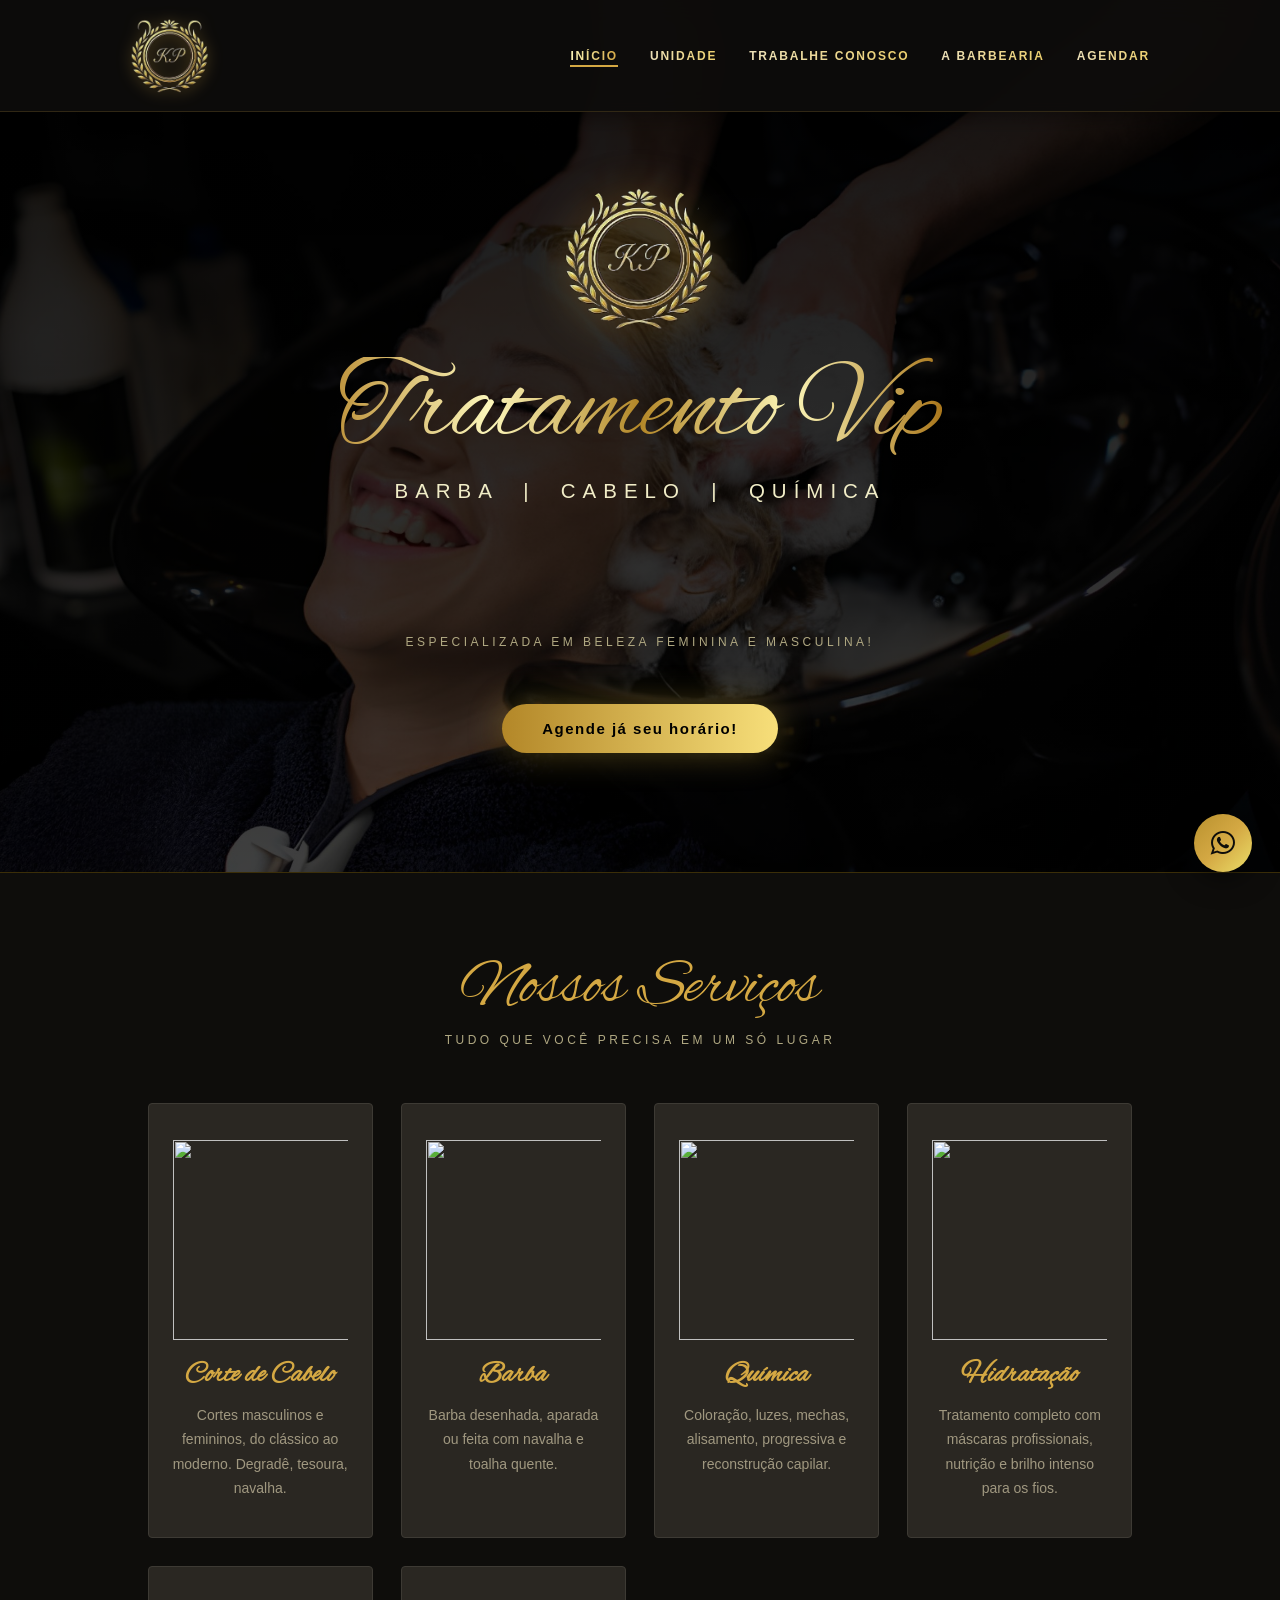
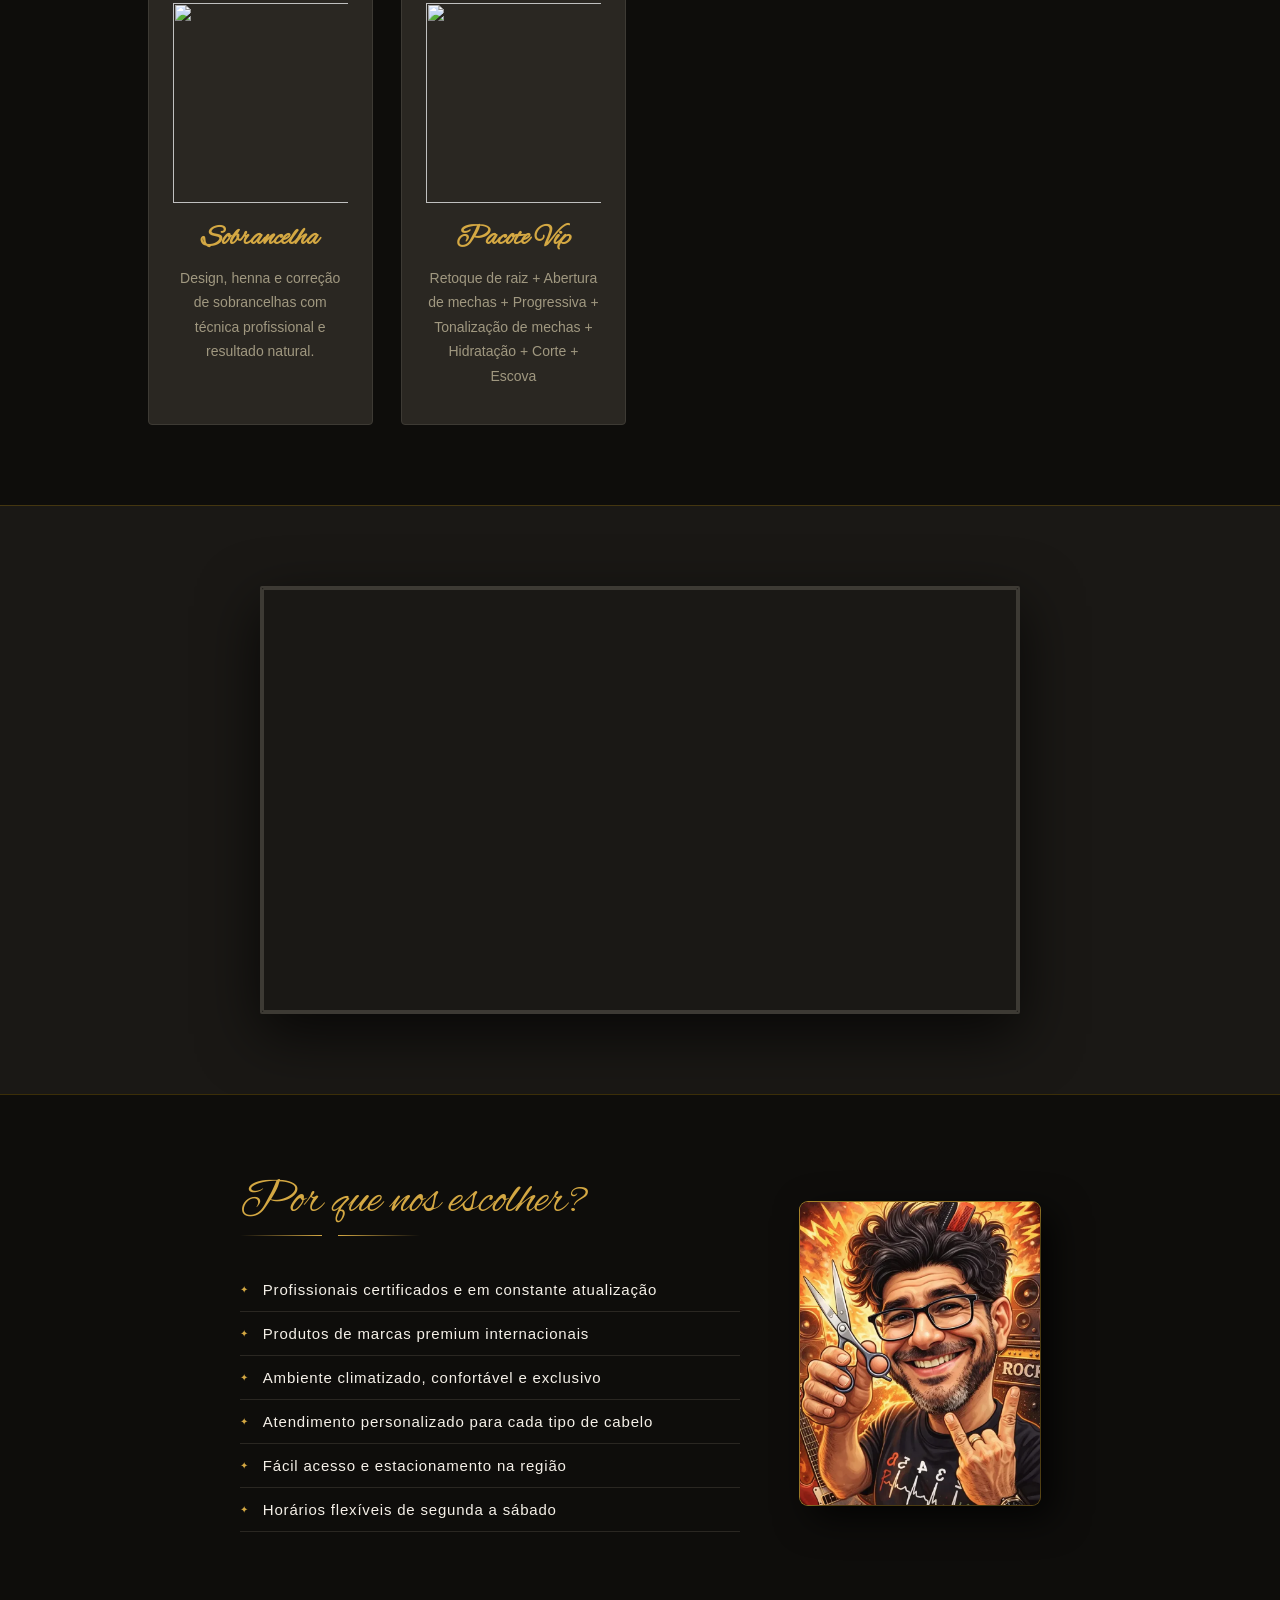
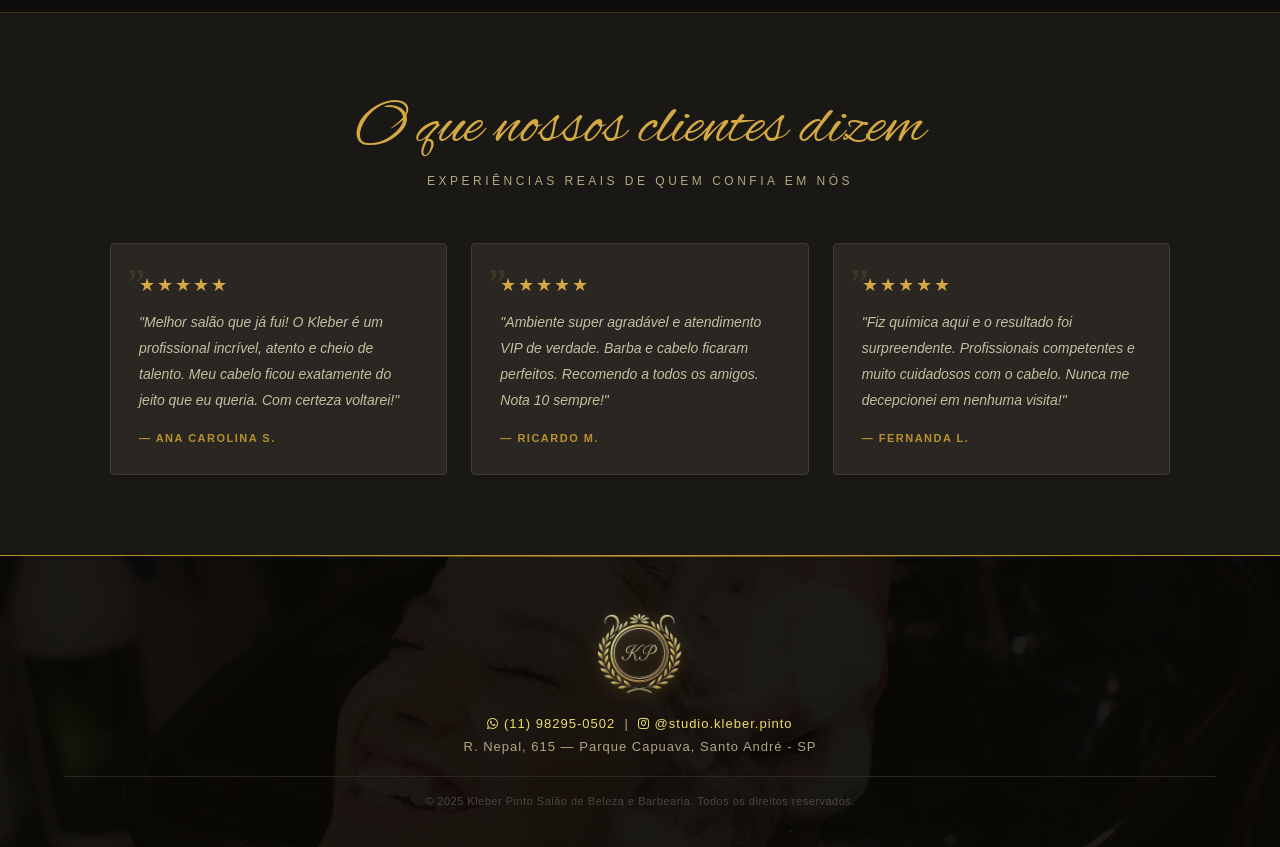
==== commit 7905d425: "refactor: (UI/UX)" ====
--- a/index.html
+++ b/index.html
@@ -53,40 +53,35 @@
             <p class="section-title">Nossos Serviços</p>
             <p class="section-subtitle">Tudo que você precisa em um só lugar</p>
             <div class="cards-grid">
-                <div class="card">
-                    <img src="/img/kleberquimica.jpg"/><br>
+                <div class="card" data-modal="corte" role="button" tabindex="0" aria-label="Ver detalhes: Corte de Cabelo">
+                    <img src="/img/klebercorte3.png"/><br>
                     <h3>Corte de Cabelo</h3>
                     <p>Cortes masculinos e femininos, do clássico ao moderno. Degradê, tesoura, navalha.</p>
                 </div>
-                <div class="card">
-                    <img src="/img/kleberquimica.jpg"/><br>
+                <div class="card" data-modal="barba" role="button" tabindex="0" aria-label="Ver detalhes: Barba">
+                    <img src="/img/kleberbarba.png"/><br>
                     <h3>Barba</h3>
-                    <p>Barba desenhada, aparada ou feita com navalha e toalha quente para um acabamento impecável.</p>
-                 
-                </div>
-                <div class="card">
-                    <img src="/img/kleberquimica.jpg"/><br>
+                    <p>Barba desenhada, aparada ou feita com navalha e toalha quente.</p>
+                </div>
+                <div class="card" data-modal="quimica" role="button" tabindex="0" aria-label="Ver detalhes: Química">
+                    <img src="/img/kleberquimicas.png"/><br>
                     <h3>Química</h3>
-                    <p>Coloração, luzes, mechas, alisamento, progressiva e tratamentos de reconstrução capilar.</p>
-                    
-                </div>
-                <div class="card">
-                    <img src="/img/kleberquimica.jpg"/><br>
+                    <p>Coloração, luzes, mechas, alisamento, progressiva e reconstrução capilar.</p>
+                </div>
+                <div class="card" data-modal="hidratacao" role="button" tabindex="0" aria-label="Ver detalhes: Hidratação">
+                    <img src="/img/kleberhidratacao.jpg"/><br>
                     <h3>Hidratação</h3>
                     <p>Tratamento completo com máscaras profissionais, nutrição e brilho intenso para os fios.</p>
-          
-                </div>
-                <div class="card">
-                    <img src="/img/kleberquimica.jpg"/><br>
-                    <h3>Pacote VIP</h3>
-                    <p>Corte + Barba + Hidratação + Sobrancelha. Experiência completa com atendimento exclusivo.</p>
-               
-                </div>
-                <div class="card">
-                    <img src="/img/kleberquimica.jpg"/><br>
+                </div>
+                <div class="card" data-modal="sobrancelha" role="button" tabindex="0" aria-label="Ver detalhes: Sobrancelha">
+                    <img src="/img/klebersobrancelha.png"/><br>
                     <h3>Sobrancelha</h3>
                     <p>Design, henna e correção de sobrancelhas com técnica profissional e resultado natural.</p>
-                
+                </div>
+                <div class="card" data-modal="vip" role="button" tabindex="0" aria-label="Ver detalhes: Pacote Vip">
+                    <img src="/img/kleberpacotevip.png"/><br>
+                    <h3>Pacote Vip</h3>
+                    <p>Retoque de raiz + Abertura de mechas + Progressiva + Tonalização de mechas + Hidratação + Corte + Escova</p>
                 </div>
             </div>
         </section>
@@ -150,38 +145,194 @@
     </footer>
 
     <script>
-        // Mobile menu
-        const toggle = document.getElementById('menuToggle');
-        const nav    = document.getElementById('mainNav');
-        const overlay= document.getElementById('navOverlay');
+        // ── Mobile menu ──
+        const toggle      = document.getElementById('menuToggle');
+        const nav         = document.getElementById('mainNav');
+        const navOverlay  = document.getElementById('navOverlay');
         function closeMenu() {
             toggle.classList.remove('active');
             nav.classList.remove('open');
-            overlay.classList.remove('active');
+            navOverlay.classList.remove('active');
             toggle.setAttribute('aria-expanded','false');
             document.body.style.overflow = '';
         }
         toggle.addEventListener('click', () => {
             const open = nav.classList.toggle('open');
             toggle.classList.toggle('active');
-            overlay.classList.toggle('active');
+            navOverlay.classList.toggle('active');
             toggle.setAttribute('aria-expanded', open);
             document.body.style.overflow = open ? 'hidden' : '';
         });
-        overlay.addEventListener('click', closeMenu);
+        navOverlay.addEventListener('click', closeMenu);
         nav.querySelectorAll('a').forEach(a => a.addEventListener('click', closeMenu));
 
-        // Scroll reveal
+        // ── Scroll reveal ──
         const els = document.querySelectorAll('.fade-in');
         const obs = new IntersectionObserver(entries => {
             entries.forEach(e => { if (e.isIntersecting) e.target.classList.add('visible'); });
         }, { threshold: 0.12 });
         els.forEach(el => obs.observe(el));
+
+        // ── Modal de Serviços ──
+        const MODAL_DATA = {
+            corte: {
+                img:   '/img/klebercorte3.png',
+                icon:  '✂️',
+                title: 'Corte de Cabelo',
+                desc:  'Do clássico ao contemporâneo, nossos profissionais dominam todas as técnicas para realçar sua personalidade. Seja um degradê preciso, um corte a tesoura sofisticado ou uma navalha artesanal, cada detalhe é trabalhado com atenção total.',
+                list: [
+                    'Corte masculino clássico e moderno',
+                    'Corte feminino com tesoura e navalha',
+                    'Degradê (máquina, baixo, médio e alto)',
+                    'Acabamento com navalha e detalhes',
+                    'Lavagem, secagem e finalização inclusos',
+                    'Consulta de estilo personalizada'
+                ],
+                tags: ['Masculino', 'Feminino', 'Degradê', 'Tesoura', 'Navalha', 'Finalização']
+            },
+            barba: {
+                img:   '/img/kleberbarba.png',
+                icon:  '🪒',
+                title: 'Barba',
+                desc:  'A barba perfeita é um cartão de visitas. Com técnica apurada e produtos premium, esculpimos contornos precisos que combinam com seu rosto e estilo, deixando a pele macia e a barba impecável.',
+                list: [
+                    'Barba desenhada com navalha artesanal',
+                    'Aparada com máquina e acabamento perfeito',
+                    'Toalha quente para abertura dos poros',
+                    'Hidratação pós-barba com produtos premium',
+                    'Definição de contorno personalizado',
+                    'Óleo de barba e finalização profissional'
+                ],
+                tags: ['Navalha', 'Toalha quente', 'Desenho', 'Hidratação', 'Contorno']
+            },
+            quimica: {
+                img:   '/img/kleberquimicas.png',
+                icon:  '✨',
+                title: 'Química Capilar',
+                desc:  'Transforme seu cabelo com segurança e resultados duradouros. Nossa equipe é especializada em procedimentos químicos utilizando produtos de marcas internacionais, preservando a saúde e a beleza dos seus fios.',
+                list: [
+                    'Coloração completa e retoque de raiz',
+                    'Mechas, luzes e balayage',
+                    'Alisamento e progressiva com formol zero',
+                    'Tonalização e gloss de cor',
+                    'Reconstrução capilar intensiva',
+                    'Avaliação e diagnóstico capilar gratuitos'
+                ],
+                tags: ['Coloração', 'Mechas', 'Progressiva', 'Alisamento', 'Tonalização', 'Premium']
+            },
+            hidratacao: {
+                img:   '/img/kleberhidratacao.jpg',
+                icon:  '💧',
+                title: 'Hidratação',
+                desc:  'Devolva vida, brilho e maciez aos seus cabelos com nosso protocolo completo de hidratação. Utilizamos máscaras profissionais de alta performance adaptadas ao seu tipo de fio, com foco em nutrição profunda e selamento das cutículas.',
+                list: [
+                    'Diagnóstico do nível de porosidade capilar',
+                    'Máscara de hidratação profissional',
+                    'Nutrição com óleos e manteigas capilares',
+                    'Reconstrução das pontas danificadas',
+                    'Selamento de cutículas com calor controlado',
+                    'Brilho intenso e duradouro garantido'
+                ],
+                tags: ['Hidratação', 'Nutrição', 'Reconstrução', 'Brilho', 'Maciez', 'Cutícula']
+            },
+            sobrancelha: {
+                img:   '/img/klebersobrancelha.png',
+                icon:  '🪷',
+                title: 'Sobrancelha',
+                desc:  'A sobrancelha certa enquadra o olhar e transforma a expressão do rosto. Com técnica profissional e olho clínico, realizamos o design perfeito para o seu formato de rosto, com resultados naturais e duradouros.',
+                list: [
+                    'Design personalizado por formato de rosto',
+                    'Henna para preenchimento e definição',
+                    'Correção de assimetrias e falhas',
+                    'Acabamento com pinça, linha ou cera',
+                    'Aplicação de produtos fixadores',
+                    'Orientação de cuidados em casa'
+                ],
+                tags: ['Design', 'Henna', 'Modelagem', 'Natural', 'Assimetria', 'Durável']
+            },
+            vip: {
+                img:   '/img/kleberpacotevip.png',
+                icon:  '👑',
+                title: 'Pacote Vip',
+                desc:  'A experiência mais completa do estúdio. O Pacote VIP reúne nossos melhores serviços em uma única sessão, pensada para quem quer sair totalmente renovado com o máximo de cuidado e exclusividade.',
+                list: [
+                    'Retoque de raiz completo',
+                    'Abertura de mechas ou luzes',
+                    'Progressiva de alta performance',
+                    'Tonalização de mechas personalizada',
+                    'Hidratação intensiva profissional',
+                    'Corte e escova finalização premium'
+                ],
+                tags: ['Tudo incluído', 'Exclusivo', 'Premium', 'Transformação', 'Completo', 'VIP']
+            }
+        };
+
+        const modalEl   = document.getElementById('serviceModal');
+        const closeBtn  = document.getElementById('modalClose');
+
+        function openModal(key) {
+            const d = MODAL_DATA[key];
+            if (!d) return;
+            document.getElementById('modalImg').src              = d.img;
+            document.getElementById('modalImg').alt              = d.title;
+            document.getElementById('modalIcon').textContent     = d.icon;
+            document.getElementById('modalTitle').textContent    = d.title;
+            document.getElementById('modalDesc').textContent     = d.desc;
+            document.getElementById('modalList').innerHTML       = d.list.map(i => `<li>${i}</li>`).join('');
+            document.getElementById('modalTags').innerHTML       = d.tags.map(t => `<span class="modal-tag">${t}</span>`).join('');
+            modalEl.style.display = 'flex';
+            modalEl.classList.remove('closing');
+            document.body.style.overflow = 'hidden';
+            closeBtn.focus();
+        }
+
+        function closeModal() {
+            modalEl.classList.add('closing');
+            modalEl.addEventListener('animationend', () => {
+                modalEl.style.display = 'none';
+                modalEl.classList.remove('closing');
+                document.body.style.overflow = '';
+            }, { once: true });
+        }
+
+        document.querySelectorAll('.card[data-modal]').forEach(card => {
+            card.addEventListener('click', () => openModal(card.dataset.modal));
+            card.addEventListener('keydown', e => {
+                if (e.key === 'Enter' || e.key === ' ') { e.preventDefault(); openModal(card.dataset.modal); }
+            });
+        });
+
+        closeBtn.addEventListener('click', closeModal);
+        modalEl.addEventListener('click', e => { if (e.target === modalEl) closeModal(); });
+        document.addEventListener('keydown', e => {
+            if (e.key === 'Escape' && modalEl.style.display !== 'none') closeModal();
+        });
     </script>
 
     <!-- Botão flutuante WhatsApp -->
     <a href="https://wa.me/5511982950502" target="_blank" class="btn-flutuante" aria-label="Fale conosco pelo WhatsApp">
         <i class="fa fa-whatsapp"></i>
     </a>
+
+    <!-- MODAL DE SERVIÇOS -->
+    <div class="modal-overlay" id="serviceModal" role="dialog" aria-modal="true" aria-labelledby="modalTitle" style="display:none;">
+        <div class="modal-box" id="modalBox">
+            <button class="modal-close" id="modalClose" aria-label="Fechar">&#x2715;</button>
+            <img src="" alt="" class="modal-img" id="modalImg">
+            <div class="modal-content">
+                <div class="modal-header">
+                    <span class="modal-icon" id="modalIcon"></span>
+                    <h2 class="modal-title" id="modalTitle"></h2>
+                </div>
+                <div class="modal-sep"></div>
+                <p class="modal-desc" id="modalDesc"></p>
+                <p class="modal-section-label">O que está incluído</p>
+                <ul class="modal-list" id="modalList"></ul>
+                <p class="modal-section-label">Diferenciais</p>
+                <div class="modal-tags" id="modalTags"></div>
+                <a href="pages/agendamento.html" class="modal-cta">Agendar este serviço</a>
+            </div>
+        </div>
+    </div>
 </body>
-</html>
+</html>
--- a/css/main.css
+++ b/css/main.css
@@ -593,6 +593,12 @@
     transition: border-color 0.3s, transform 0.3s, box-shadow 0.3s;
     position: relative;
     overflow: hidden;
+    cursor: pointer;
+}
+.card img{
+    width: 250px;
+    height: 200px;
+    object-fit: cover;
 }
 
 /* linha dourada top ao hover */
@@ -1000,7 +1006,7 @@
 .foto-card:hover { border-color: var(--gold); box-shadow: var(--shadow-card); }
 .foto-card__img {
     width: 100%;
-    height: 280px;
+    height: 300px;
     object-fit: cover;
     display: block;
     transition: transform 0.55s ease;
@@ -1592,3 +1598,236 @@
     .hero__logo { width: 80px; height: 80px; margin-bottom: 10px; }
     .p-vip1 { margin-bottom: 16px; }
 }
+
+/* ─────────────────────────────────────────────────────
+   31. MODAL DE SERVIÇOS
+   ───────────────────────────────────────────────────── */
+
+/* Keyframes do modal */
+@keyframes modalFadeIn {
+    from { opacity: 0; transform: scale(0.93) translateY(16px); }
+    to   { opacity: 1; transform: scale(1)    translateY(0); }
+}
+@keyframes modalFadeOut {
+    from { opacity: 1; transform: scale(1)    translateY(0); }
+    to   { opacity: 0; transform: scale(0.93) translateY(16px); }
+}
+@keyframes overlayIn  { from { opacity: 0; } to { opacity: 1; } }
+@keyframes overlayOut { from { opacity: 1; } to { opacity: 0; } }
+
+/* Overlay */
+.modal-overlay {
+    position: fixed;
+    inset: 0;
+    z-index: 99000;
+    background: rgba(0, 0, 0, 0.72);
+    backdrop-filter: blur(6px);
+    -webkit-backdrop-filter: blur(6px);
+    display: flex;
+    align-items: center;
+    justify-content: center;
+    padding: 20px;
+    animation: overlayIn 0.3s ease both;
+}
+.modal-overlay.closing {
+    animation: overlayOut 0.28s ease both;
+}
+.modal-overlay.closing .modal-box {
+    animation: modalFadeOut 0.26s ease both;
+}
+
+/* Caixa do modal */
+.modal-box {
+    background: var(--grey-dark);
+    border: 1px solid var(--gold-dark);
+    border-radius: var(--radius-lg);
+    max-width: 560px;
+    width: 100%;
+    max-height: 90svh;
+    overflow-y: auto;
+    position: relative;
+    box-shadow: var(--shadow-heavy), 0 0 60px rgba(212,168,67,0.18);
+    animation: modalFadeIn 0.32s cubic-bezier(0.22, 1, 0.36, 1) both;
+    scrollbar-width: thin;
+    scrollbar-color: var(--gold-dark) var(--grey-dark);
+}
+.modal-box::-webkit-scrollbar { width: 5px; }
+.modal-box::-webkit-scrollbar-track { background: var(--grey-dark); }
+.modal-box::-webkit-scrollbar-thumb { background: var(--gold-dark); border-radius: 4px; }
+
+/* Linha dourada topo do modal */
+.modal-box::before {
+    content: '';
+    display: block;
+    height: 2px;
+    background: linear-gradient(90deg, transparent, var(--gold), transparent);
+    border-radius: var(--radius-lg) var(--radius-lg) 0 0;
+}
+
+/* Imagem do modal */
+.modal-img {
+    width: 100%;
+    height: 220px;
+    object-fit: cover;
+    display: block;
+}
+
+/* Conteúdo do modal */
+.modal-content {
+    padding: 32px 36px 36px;
+}
+
+/* Cabeçalho (título + ícone) */
+.modal-header {
+    display: flex;
+    align-items: center;
+    gap: 14px;
+    margin-bottom: 6px;
+}
+.modal-icon {
+    font-size: 30px;
+    line-height: 1;
+    flex-shrink: 0;
+}
+.modal-title {
+    font-family: var(--font-display);
+    font-size: clamp(32px, 6vw, 46px);
+    color: var(--gold);
+    line-height: 1.1;
+}
+
+/* Separador */
+.modal-sep {
+    width: 56px;
+    height: 2px;
+    background: linear-gradient(90deg, var(--gold), transparent);
+    margin: 14px 0 20px;
+}
+
+/* Descrição */
+.modal-desc {
+    color: var(--text-body);
+    font-size: 15px;
+    line-height: 1.85;
+    margin-bottom: 24px;
+}
+
+/* Seção de benefícios */
+.modal-section-label {
+    font-family: var(--font-body);
+    font-size: 10px;
+    font-weight: 700;
+    letter-spacing: 3px;
+    text-transform: uppercase;
+    color: var(--gold-dark);
+    margin-bottom: 12px;
+}
+
+.modal-list {
+    list-style: none;
+    display: flex;
+    flex-direction: column;
+    gap: 9px;
+    margin-bottom: 28px;
+}
+.modal-list li {
+    color: var(--white);
+    font-size: 14px;
+    display: flex;
+    align-items: flex-start;
+    gap: 10px;
+    line-height: 1.6;
+}
+.modal-list li::before {
+    content: '✦';
+    color: var(--gold);
+    font-size: 9px;
+    flex-shrink: 0;
+    margin-top: 4px;
+}
+
+/* Diferenciais (tags) */
+.modal-tags {
+    display: flex;
+    flex-wrap: wrap;
+    gap: 8px;
+    margin-bottom: 32px;
+}
+.modal-tag {
+    background: rgba(212,168,67,0.1);
+    border: 1px solid rgba(212,168,67,0.28);
+    color: var(--gold-light);
+    font-size: 11px;
+    font-weight: 600;
+    letter-spacing: 1.2px;
+    text-transform: uppercase;
+    padding: 6px 14px;
+    border-radius: 40px;
+}
+
+/* Botão CTA do modal */
+.modal-cta {
+    display: block;
+    width: 100%;
+    padding: 15px 48px;
+    background: linear-gradient(90deg, var(--gold-dark), var(--gold), var(--gold-dark));
+    background-size: 200%;
+    color: var(--black);
+    font-family: var(--font-body);
+    font-size: 13px;
+    font-weight: 800;
+    letter-spacing: 2.5px;
+    text-transform: uppercase;
+    border: none;
+    border-radius: var(--radius-sm);
+    cursor: pointer;
+    text-align: center;
+    text-decoration: none;
+    transition: background-position 0.5s, transform 0.2s, box-shadow 0.3s;
+    box-shadow: var(--shadow-gold);
+}
+.modal-cta:hover {
+    background-position: right center;
+    transform: translateY(-2px);
+    box-shadow: 0 0 45px rgba(212,175,55,0.55);
+    color: var(--black);
+}
+
+/* Botão de fechar */
+.modal-close {
+    position: absolute;
+    top: 14px;
+    right: 16px;
+    width: 36px;
+    height: 36px;
+    background: rgba(212,168,67,0.1);
+    border: 1px solid rgba(212,168,67,0.25);
+    border-radius: 50%;
+    color: var(--gold);
+    font-size: 18px;
+    line-height: 1;
+    cursor: pointer;
+    display: flex;
+    align-items: center;
+    justify-content: center;
+    transition: background 0.25s, transform 0.2s, border-color 0.25s;
+    z-index: 10;
+}
+.modal-close:hover {
+    background: rgba(212,168,67,0.22);
+    border-color: var(--gold);
+    transform: scale(1.1) rotate(90deg);
+}
+
+/* ── Responsivo — modal mobile ── */
+@media (max-width: 600px) {
+    .modal-content { padding: 24px 22px 28px; }
+    .modal-img { height: 180px; }
+    .modal-title { font-size: clamp(28px, 8vw, 38px); }
+    .modal-desc { font-size: 14px; }
+}
+@media (max-width: 400px) {
+    .modal-overlay { padding: 12px; }
+    .modal-img { height: 150px; }
+    .modal-content { padding: 20px 18px 24px; }
+}
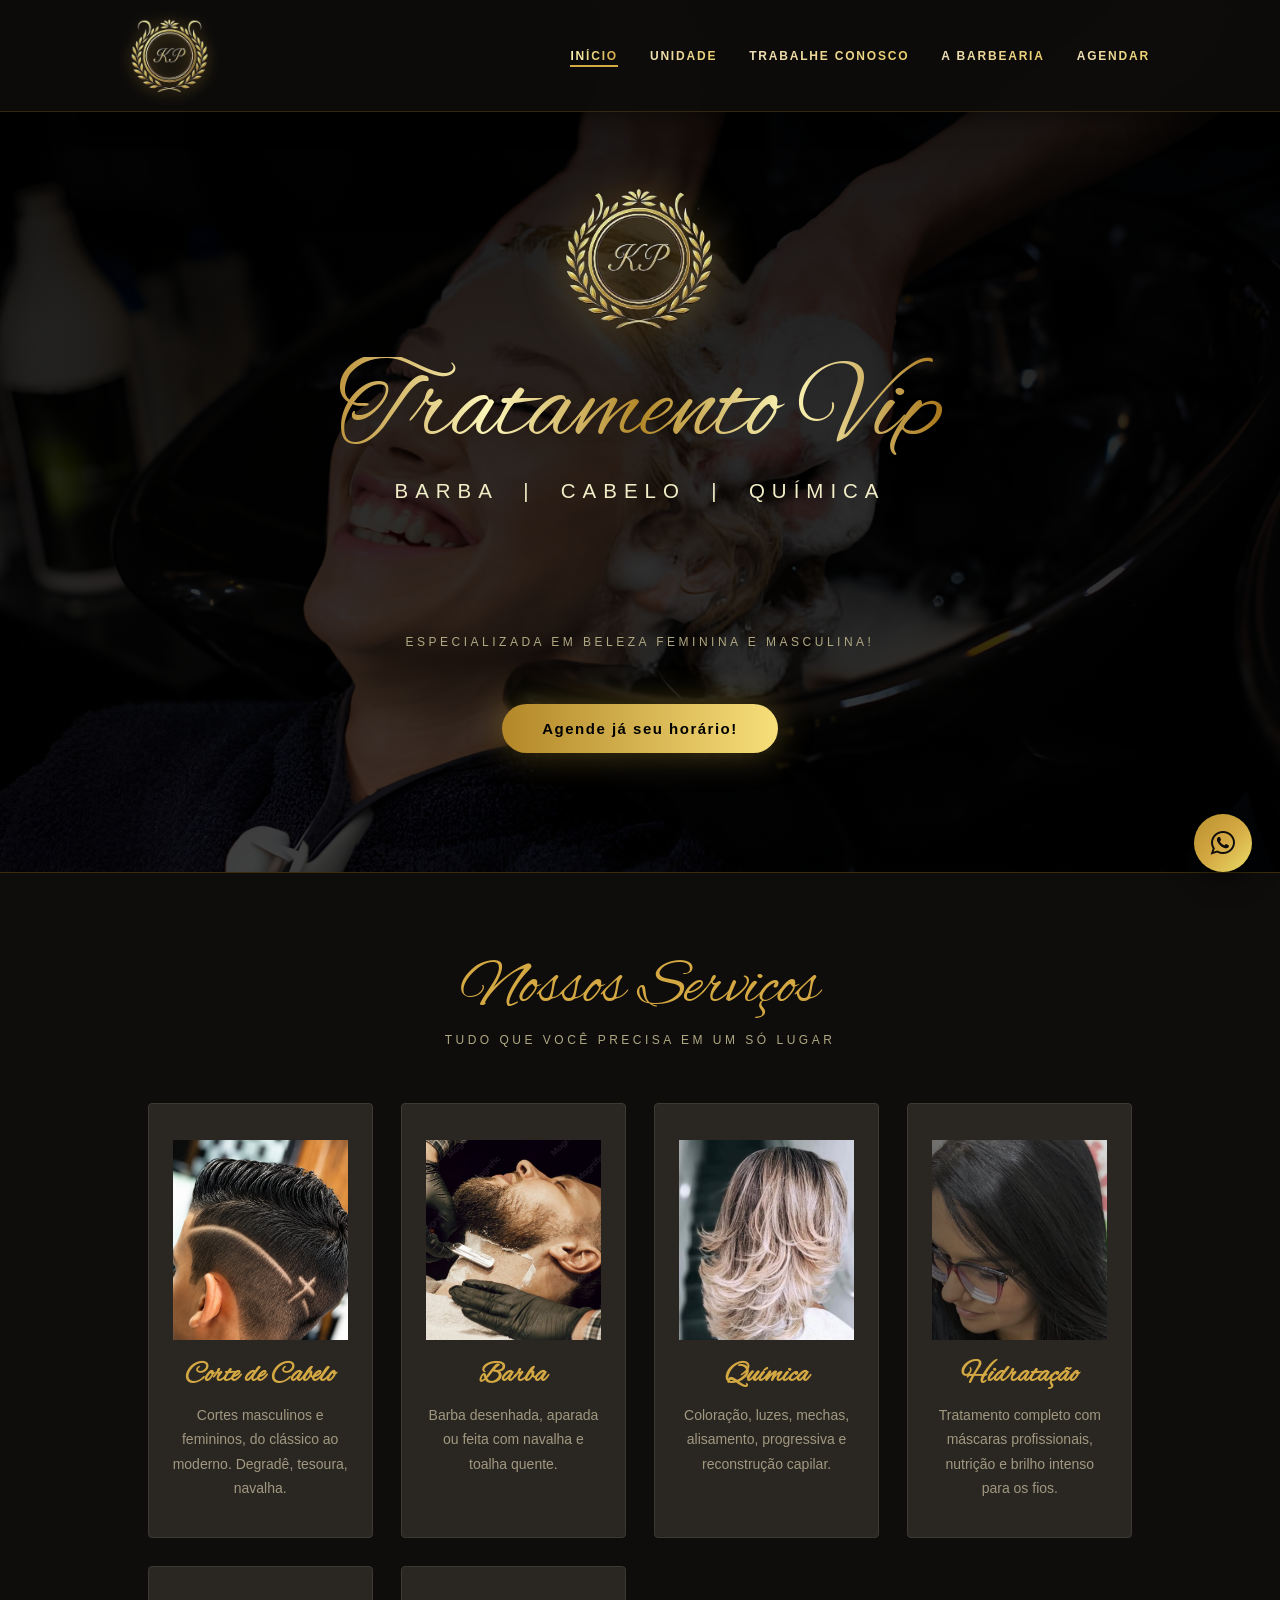
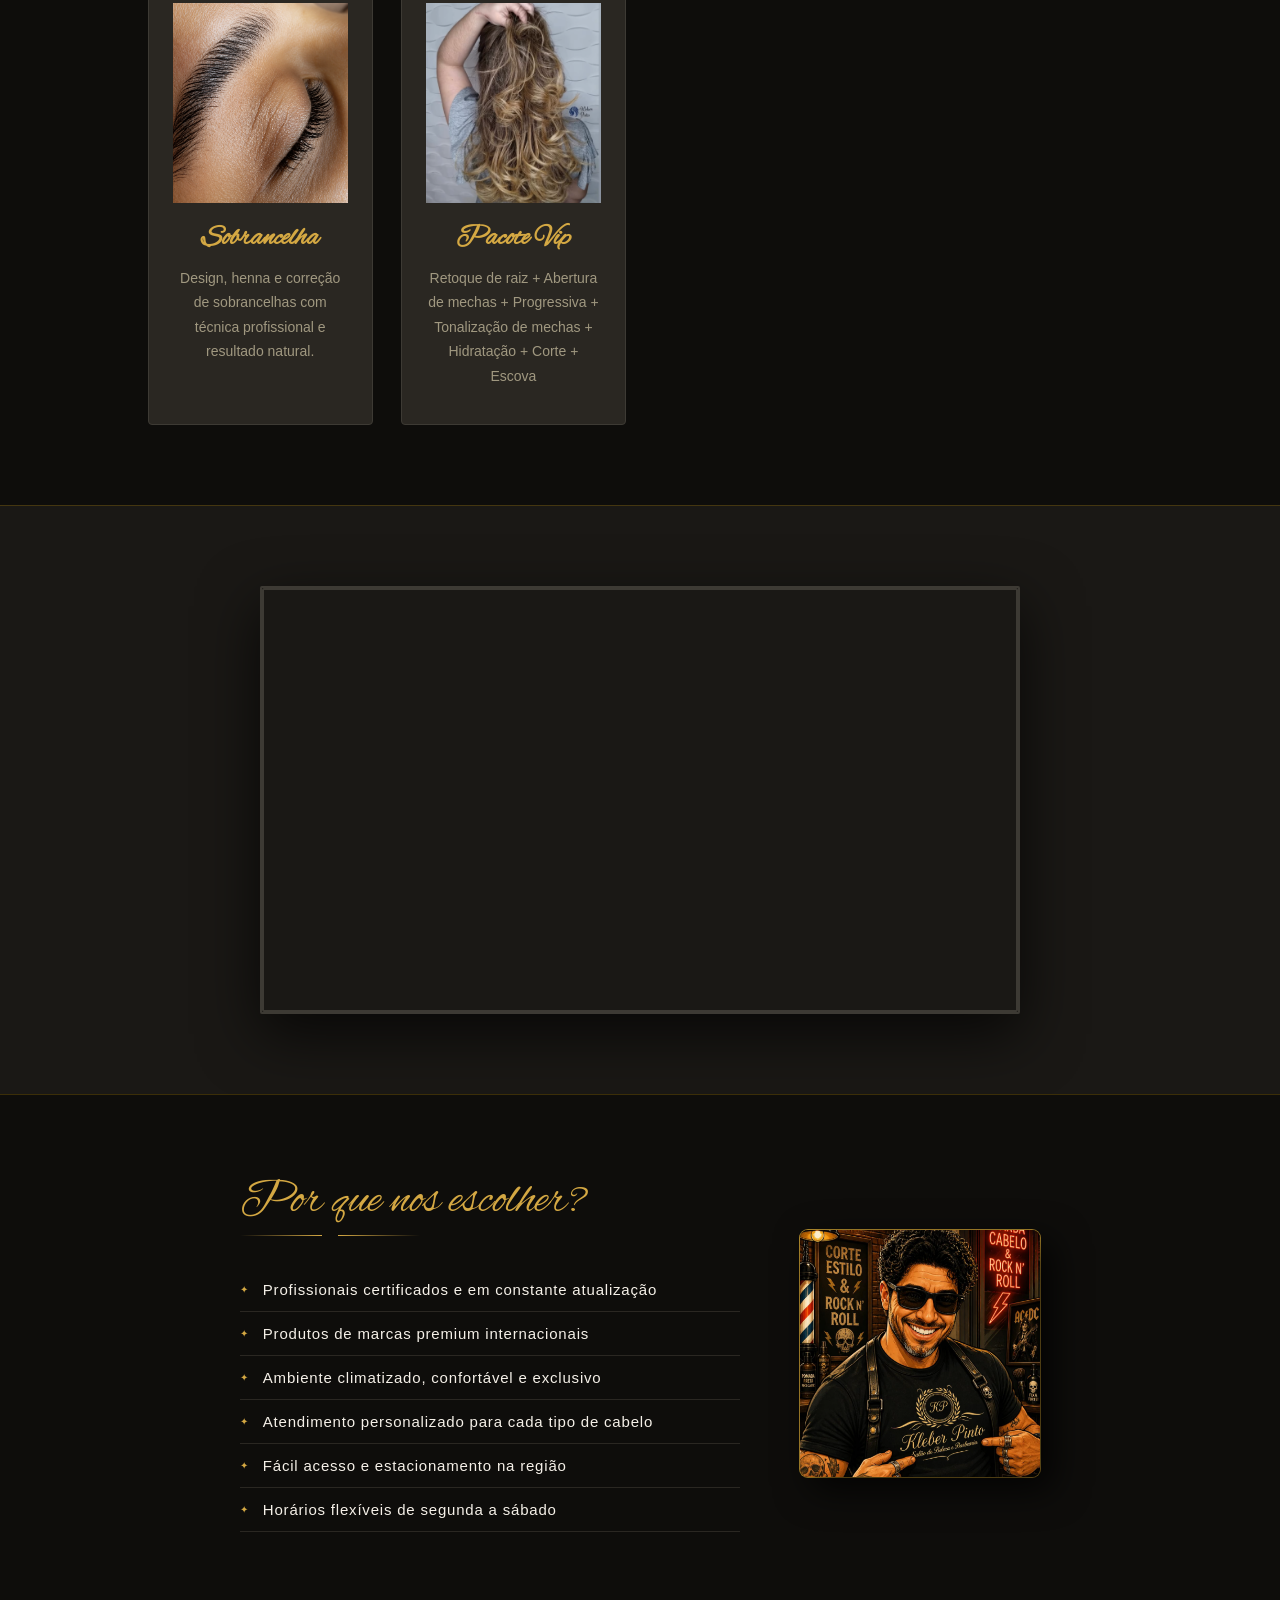
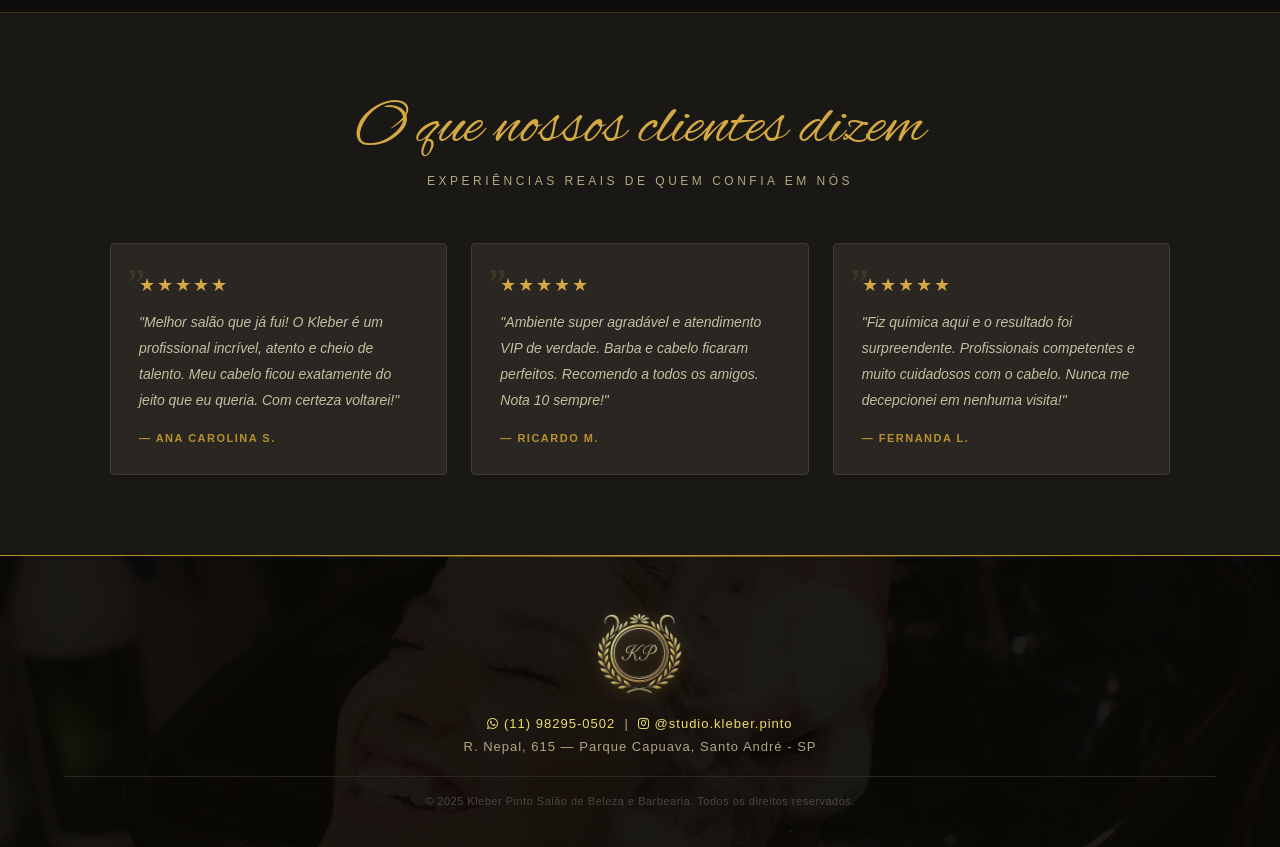
==== commit 7fdfc349: "feat: main.js" ====
--- a/index.html
+++ b/index.html
@@ -144,170 +144,7 @@
         <p class="footer-copy">© 2025 Kleber Pinto Salão de Beleza e Barbearia. Todos os direitos reservados.</p>
     </footer>
 
-    <script>
-        // ── Mobile menu ──
-        const toggle      = document.getElementById('menuToggle');
-        const nav         = document.getElementById('mainNav');
-        const navOverlay  = document.getElementById('navOverlay');
-        function closeMenu() {
-            toggle.classList.remove('active');
-            nav.classList.remove('open');
-            navOverlay.classList.remove('active');
-            toggle.setAttribute('aria-expanded','false');
-            document.body.style.overflow = '';
-        }
-        toggle.addEventListener('click', () => {
-            const open = nav.classList.toggle('open');
-            toggle.classList.toggle('active');
-            navOverlay.classList.toggle('active');
-            toggle.setAttribute('aria-expanded', open);
-            document.body.style.overflow = open ? 'hidden' : '';
-        });
-        navOverlay.addEventListener('click', closeMenu);
-        nav.querySelectorAll('a').forEach(a => a.addEventListener('click', closeMenu));
 
-        // ── Scroll reveal ──
-        const els = document.querySelectorAll('.fade-in');
-        const obs = new IntersectionObserver(entries => {
-            entries.forEach(e => { if (e.isIntersecting) e.target.classList.add('visible'); });
-        }, { threshold: 0.12 });
-        els.forEach(el => obs.observe(el));
-
-        // ── Modal de Serviços ──
-        const MODAL_DATA = {
-            corte: {
-                img:   '/img/klebercorte3.png',
-                icon:  '✂️',
-                title: 'Corte de Cabelo',
-                desc:  'Do clássico ao contemporâneo, nossos profissionais dominam todas as técnicas para realçar sua personalidade. Seja um degradê preciso, um corte a tesoura sofisticado ou uma navalha artesanal, cada detalhe é trabalhado com atenção total.',
-                list: [
-                    'Corte masculino clássico e moderno',
-                    'Corte feminino com tesoura e navalha',
-                    'Degradê (máquina, baixo, médio e alto)',
-                    'Acabamento com navalha e detalhes',
-                    'Lavagem, secagem e finalização inclusos',
-                    'Consulta de estilo personalizada'
-                ],
-                tags: ['Masculino', 'Feminino', 'Degradê', 'Tesoura', 'Navalha', 'Finalização']
-            },
-            barba: {
-                img:   '/img/kleberbarba.png',
-                icon:  '🪒',
-                title: 'Barba',
-                desc:  'A barba perfeita é um cartão de visitas. Com técnica apurada e produtos premium, esculpimos contornos precisos que combinam com seu rosto e estilo, deixando a pele macia e a barba impecável.',
-                list: [
-                    'Barba desenhada com navalha artesanal',
-                    'Aparada com máquina e acabamento perfeito',
-                    'Toalha quente para abertura dos poros',
-                    'Hidratação pós-barba com produtos premium',
-                    'Definição de contorno personalizado',
-                    'Óleo de barba e finalização profissional'
-                ],
-                tags: ['Navalha', 'Toalha quente', 'Desenho', 'Hidratação', 'Contorno']
-            },
-            quimica: {
-                img:   '/img/kleberquimicas.png',
-                icon:  '✨',
-                title: 'Química Capilar',
-                desc:  'Transforme seu cabelo com segurança e resultados duradouros. Nossa equipe é especializada em procedimentos químicos utilizando produtos de marcas internacionais, preservando a saúde e a beleza dos seus fios.',
-                list: [
-                    'Coloração completa e retoque de raiz',
-                    'Mechas, luzes e balayage',
-                    'Alisamento e progressiva com formol zero',
-                    'Tonalização e gloss de cor',
-                    'Reconstrução capilar intensiva',
-                    'Avaliação e diagnóstico capilar gratuitos'
-                ],
-                tags: ['Coloração', 'Mechas', 'Progressiva', 'Alisamento', 'Tonalização', 'Premium']
-            },
-            hidratacao: {
-                img:   '/img/kleberhidratacao.jpg',
-                icon:  '💧',
-                title: 'Hidratação',
-                desc:  'Devolva vida, brilho e maciez aos seus cabelos com nosso protocolo completo de hidratação. Utilizamos máscaras profissionais de alta performance adaptadas ao seu tipo de fio, com foco em nutrição profunda e selamento das cutículas.',
-                list: [
-                    'Diagnóstico do nível de porosidade capilar',
-                    'Máscara de hidratação profissional',
-                    'Nutrição com óleos e manteigas capilares',
-                    'Reconstrução das pontas danificadas',
-                    'Selamento de cutículas com calor controlado',
-                    'Brilho intenso e duradouro garantido'
-                ],
-                tags: ['Hidratação', 'Nutrição', 'Reconstrução', 'Brilho', 'Maciez', 'Cutícula']
-            },
-            sobrancelha: {
-                img:   '/img/klebersobrancelha.png',
-                icon:  '🪷',
-                title: 'Sobrancelha',
-                desc:  'A sobrancelha certa enquadra o olhar e transforma a expressão do rosto. Com técnica profissional e olho clínico, realizamos o design perfeito para o seu formato de rosto, com resultados naturais e duradouros.',
-                list: [
-                    'Design personalizado por formato de rosto',
-                    'Henna para preenchimento e definição',
-                    'Correção de assimetrias e falhas',
-                    'Acabamento com pinça, linha ou cera',
-                    'Aplicação de produtos fixadores',
-                    'Orientação de cuidados em casa'
-                ],
-                tags: ['Design', 'Henna', 'Modelagem', 'Natural', 'Assimetria', 'Durável']
-            },
-            vip: {
-                img:   '/img/kleberpacotevip.png',
-                icon:  '👑',
-                title: 'Pacote Vip',
-                desc:  'A experiência mais completa do estúdio. O Pacote VIP reúne nossos melhores serviços em uma única sessão, pensada para quem quer sair totalmente renovado com o máximo de cuidado e exclusividade.',
-                list: [
-                    'Retoque de raiz completo',
-                    'Abertura de mechas ou luzes',
-                    'Progressiva de alta performance',
-                    'Tonalização de mechas personalizada',
-                    'Hidratação intensiva profissional',
-                    'Corte e escova finalização premium'
-                ],
-                tags: ['Tudo incluído', 'Exclusivo', 'Premium', 'Transformação', 'Completo', 'VIP']
-            }
-        };
-
-        const modalEl   = document.getElementById('serviceModal');
-        const closeBtn  = document.getElementById('modalClose');
-
-        function openModal(key) {
-            const d = MODAL_DATA[key];
-            if (!d) return;
-            document.getElementById('modalImg').src              = d.img;
-            document.getElementById('modalImg').alt              = d.title;
-            document.getElementById('modalIcon').textContent     = d.icon;
-            document.getElementById('modalTitle').textContent    = d.title;
-            document.getElementById('modalDesc').textContent     = d.desc;
-            document.getElementById('modalList').innerHTML       = d.list.map(i => `<li>${i}</li>`).join('');
-            document.getElementById('modalTags').innerHTML       = d.tags.map(t => `<span class="modal-tag">${t}</span>`).join('');
-            modalEl.style.display = 'flex';
-            modalEl.classList.remove('closing');
-            document.body.style.overflow = 'hidden';
-            closeBtn.focus();
-        }
-
-        function closeModal() {
-            modalEl.classList.add('closing');
-            modalEl.addEventListener('animationend', () => {
-                modalEl.style.display = 'none';
-                modalEl.classList.remove('closing');
-                document.body.style.overflow = '';
-            }, { once: true });
-        }
-
-        document.querySelectorAll('.card[data-modal]').forEach(card => {
-            card.addEventListener('click', () => openModal(card.dataset.modal));
-            card.addEventListener('keydown', e => {
-                if (e.key === 'Enter' || e.key === ' ') { e.preventDefault(); openModal(card.dataset.modal); }
-            });
-        });
-
-        closeBtn.addEventListener('click', closeModal);
-        modalEl.addEventListener('click', e => { if (e.target === modalEl) closeModal(); });
-        document.addEventListener('keydown', e => {
-            if (e.key === 'Escape' && modalEl.style.display !== 'none') closeModal();
-        });
-    </script>
 
     <!-- Botão flutuante WhatsApp -->
     <a href="https://wa.me/5511982950502" target="_blank" class="btn-flutuante" aria-label="Fale conosco pelo WhatsApp">
@@ -326,7 +163,6 @@
                 </div>
                 <div class="modal-sep"></div>
                 <p class="modal-desc" id="modalDesc"></p>
-                <p class="modal-section-label">O que está incluído</p>
                 <ul class="modal-list" id="modalList"></ul>
                 <p class="modal-section-label">Diferenciais</p>
                 <div class="modal-tags" id="modalTags"></div>
@@ -334,5 +170,7 @@
             </div>
         </div>
     </div>
+<script src="./js/main.js">
+</script>
 </body>
 </html>
